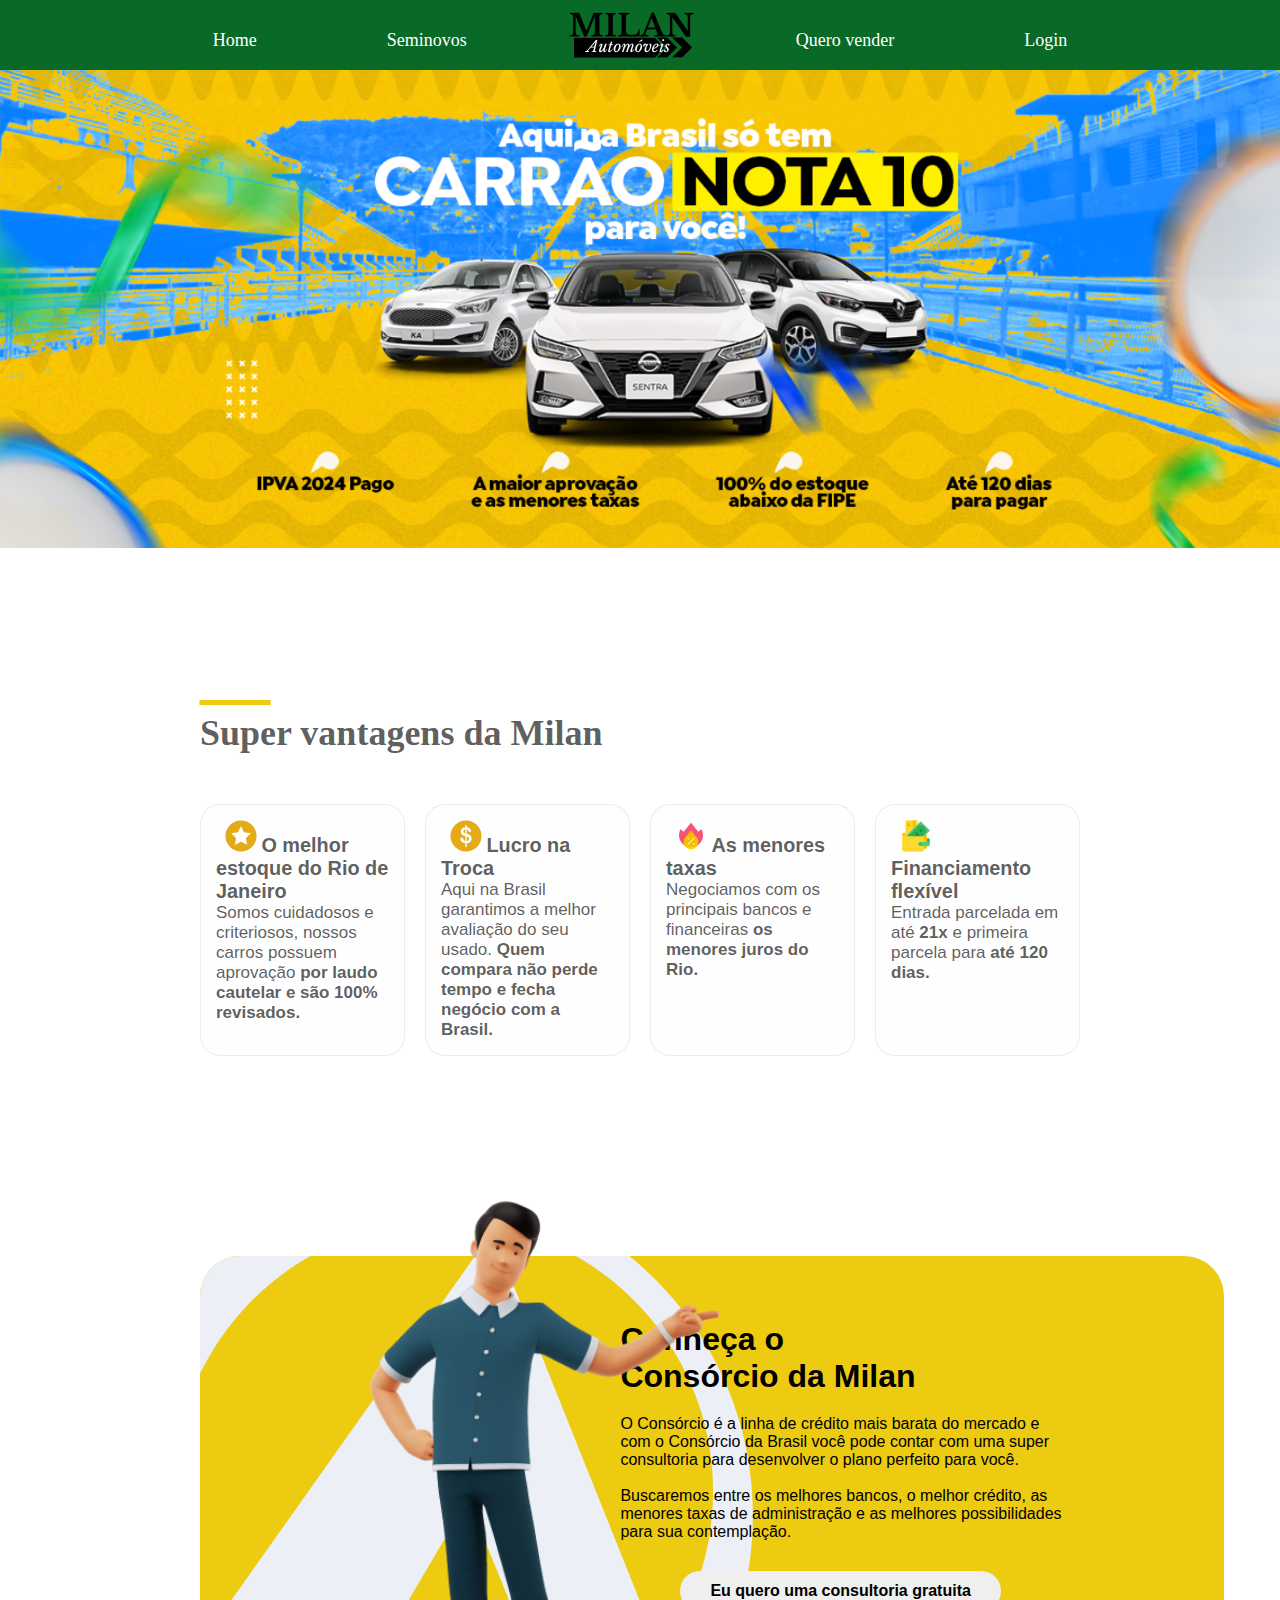
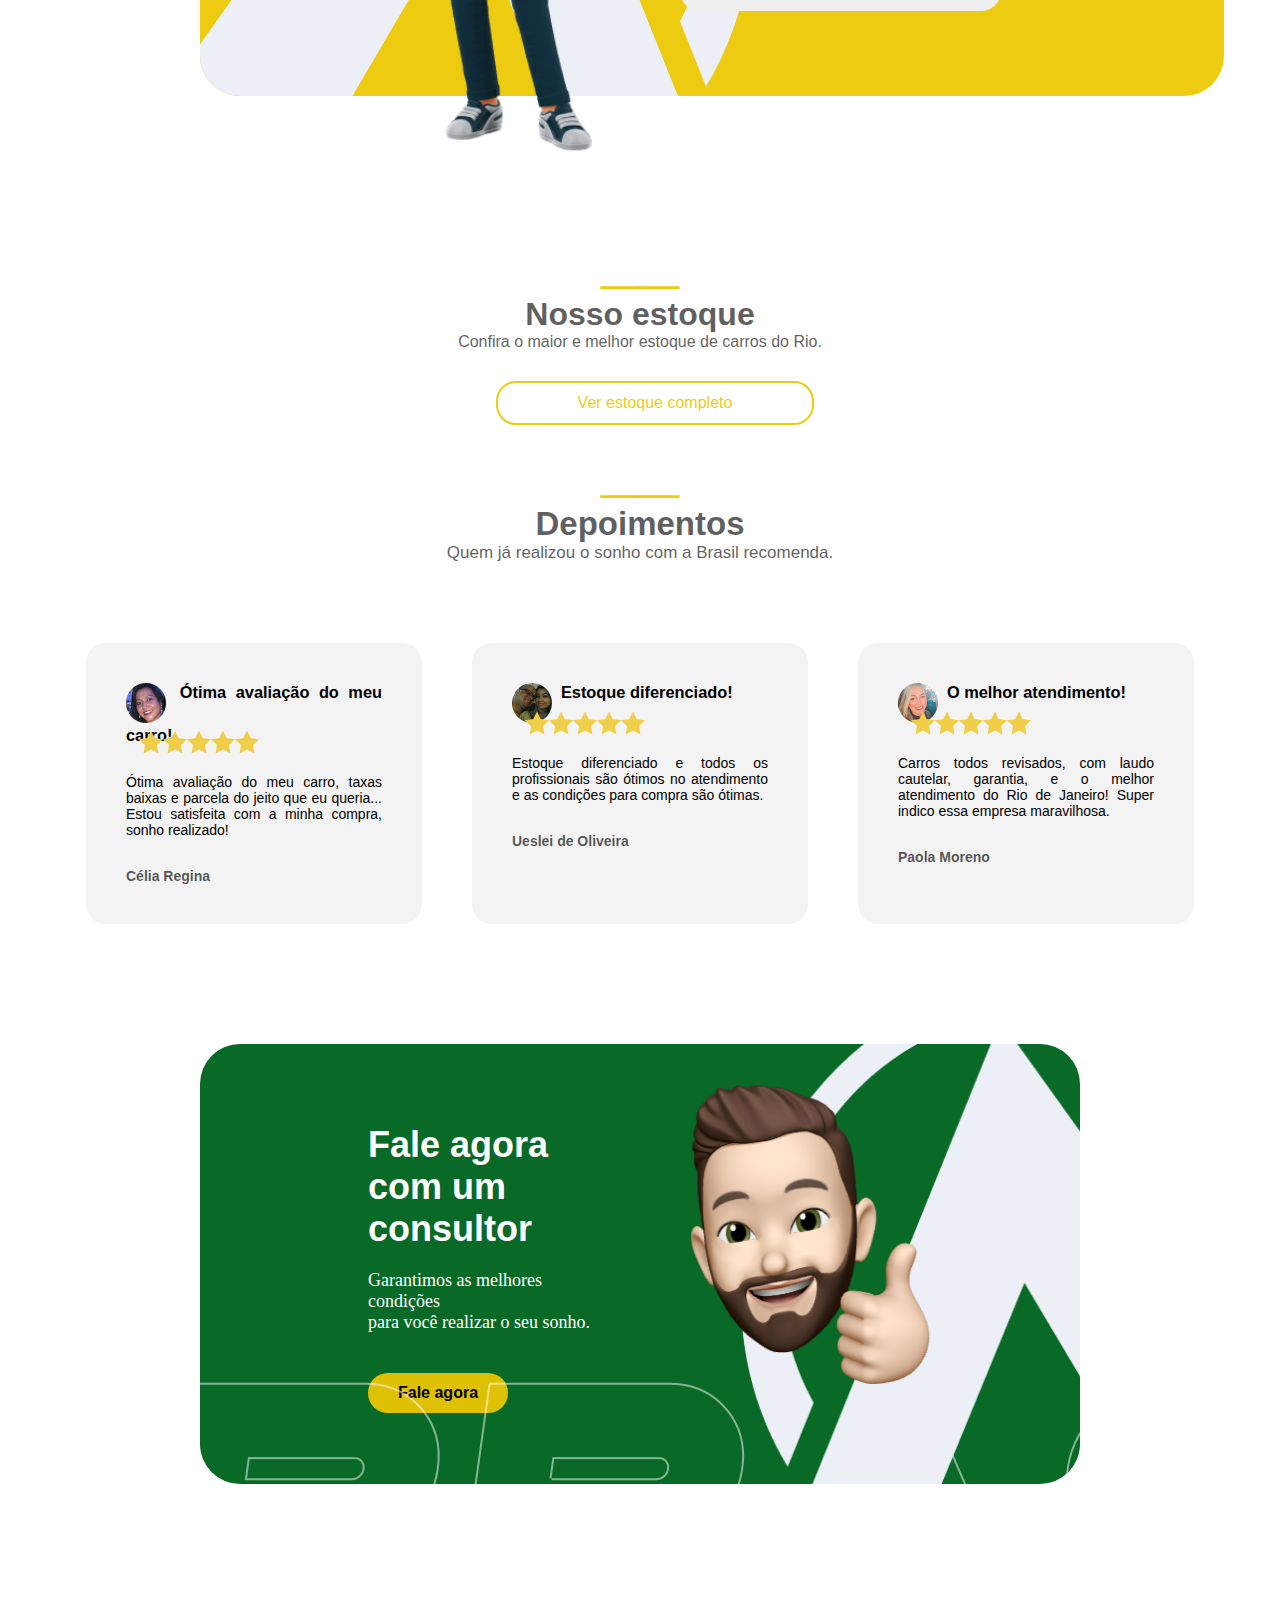
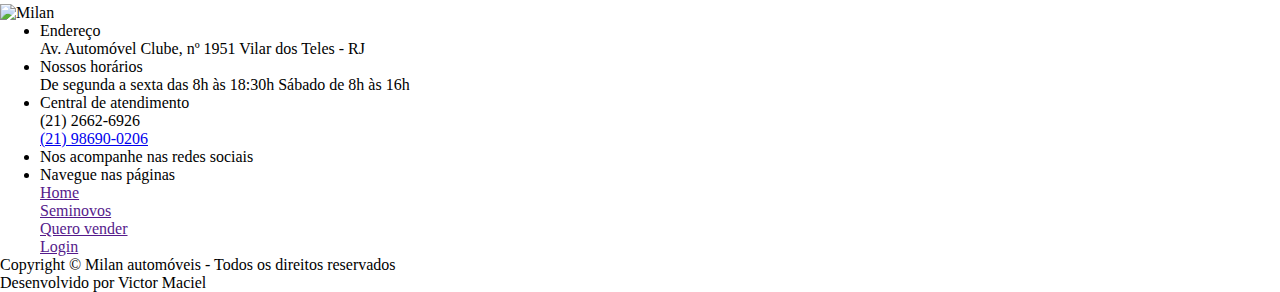
==== trainning/index.html @ 8c9ad106 "up" ====
<!DOCTYPE html>
<html lang="pt-BR">
<head>
    <meta charset="UTF-8">
    <meta name="viewport" content="width=device-width, initial-scale=1.0">
    <title>Milan automóveis</title>
    <link rel="stylesheet" href="style.css">
</head>
<body>
    <header>
        <a class="nav-esquerda" href="#">Home</a>
        <a class="nav-esquerda" href="#">Seminovos</a>
        <picture class="logo-milan">
            <img src="Brasil Automóveis_files/logo-milan.png" alt="logo milan">
        </picture>
        <a class="nav-direita" href="#">Quero vender</a>
        <a class="nav-direita" href="#">Login</a>
    </header>
    <picture class="banner">
        <!-- Imagem para telas pequenas -->
        <source media="(max-width:670px)" srcset="Brasil Automóveis_files/Captura de tela 2.png">
        <!-- Imagem para telas maiores ou iguais a 670px -->
        <img src="Brasil Automóveis_files/Captura de tela.png" alt="Logo carros">
    </picture>  
    <main>
        <div class="super-vantagens-container">
            <h2 class="underline">__</h2>
            <h2 class="super">Super vantagens da Milan</h2>
            <div class="container-1">
                <div class="container-2">
                    <img class="favicon" src="Brasil Automóveis_files/icons8-estrela-infographic-32.png" alt="cifrão">
                    <h3>O melhor estoque do Rio de Janeiro</h3>
                    <p>Somos cuidadosos e criteriosos, nossos carros possuem aprovação <strong>por laudo cautelar e são 100% revisados.</strong></p>
                </div>
                <div class="container-2">
                    <img class="favicon" src="Brasil Automóveis_files/icons8-cifrão-infographic-32.png" alt="">
                    <h3>Lucro na Troca</h3>
                    <p>Aqui na Brasil garantimos a melhor avaliação do seu usado. <strong>Quem compara não perde tempo e fecha negócio com a Brasil.</strong></p>
                </div>
                <div class="container-2">
                    <img class="favicon" src="Brasil Automóveis_files/icons8-preço-quente-color-glass-32.png" alt="">
                    <h3>As menores taxas</h3>
                    <p>Negociamos com os principais bancos e financeiras <strong>os menores juros do Rio.</strong></p>
                </div>
                <div class="container-2">
                    <img class="favicon" src="Brasil Automóveis_files/icons8-carteira-kmg-design-flat-32.png" alt="">
                    <h3>Financiamento flexível</h3>
                    <p>Entrada parcelada em até <strong>21x </strong>e primeira parcela para <strong>até 120 dias.</strong></p>
                </div>
            </div>
        </div>
        <section>
            <img class="guy" src="Brasil Automóveis_files/guy.2d82357910d3dd64fd7b.webp" alt="guy">
            <div class="consorcio">
                <div class="consorcio1">
                        <div class="div-avengers">
                            <img class="avengers" src="Brasil Automóveis_files/avengers.webp" alt="avengers">
                        </div>  
                </div>
                    <div class="consorcio2">
                        <h2>Conheça o <br>Consórcio da Milan</h2>
                        <p>O Consórcio é a linha de crédito mais barata do mercado e com o Consórcio da Brasil você pode contar com uma super consultoria para desenvolver o plano perfeito para você.<br>
                            <br>
                        Buscaremos entre os melhores bancos, o melhor crédito, as menores taxas de administração e as melhores possibilidades para sua contemplação.</p>
                        <button onclick="window.location.href='/'" class="button-cta-consorcio"><strong>Eu quero uma consultoria gratuita</strong></button>
                    </div>
            </div>
        </section>
        <div class="nosso-estoque">
            <h2 class="underline">__</h2>
            <h2>Nosso estoque</h2>
            <p>Confira o maior e melhor estoque de carros do Rio.</p>
            <div class="div-button">
                <button onclick="window.location.href='/'" class="button-cta-estoque">Ver estoque completo</button>
            </div>
        </div>
        <div class="depoimentos1">
            <h2 class="underline">__</h2>
            <h2>Depoimentos</h2>
            <p>Quem já realizou o sonho com a Brasil recomenda.</p>
        </div>
        <div class="depoimentos">
            <div class="depoimentos2">
                <img src="Brasil Automóveis_files/unnamed.png" alt="Célia Regina">
                <h3>Ótima avaliação do meu carro!</h3>
                <div class="estrela">
                    <img src="Brasil Automóveis_files/estrela.png" alt="Avaliação">
                    <img src="Brasil Automóveis_files/estrela.png" alt="Avaliação">
                    <img src="Brasil Automóveis_files/estrela.png" alt="Avaliação">
                    <img src="Brasil Automóveis_files/estrela.png" alt="Avaliação">
                    <img src="Brasil Automóveis_files/estrela.png" alt="Avaliação">
                </div>
                <p>Ótima avaliação do meu carro, taxas baixas e parcela do jeito que
                    eu queria... Estou satisfeita com a minha compra, sonho realizado!
                </p>
                <div class="nome-pessoa">
                    <strong>Célia Regina</strong>
                </div>
            </div>
            <div class="depoimentos2">
                <img src="Brasil Automóveis_files/unnamed(1).png" alt="Ueslei de Oliveira">
                <h3>Estoque diferenciado!</h3>
                <div class="estrela">
                    <img src="Brasil Automóveis_files/estrela.png" alt="Avaliação">
                    <img src="Brasil Automóveis_files/estrela.png" alt="Avaliação">
                    <img src="Brasil Automóveis_files/estrela.png" alt="Avaliação">
                    <img src="Brasil Automóveis_files/estrela.png" alt="Avaliação">
                    <img src="Brasil Automóveis_files/estrela.png" alt="Avaliação">
                </div>
                <p>Estoque diferenciado e todos os profissionais são ótimos no atendimento e as condições para compra são ótimas.
                </p>
                <div class="nome-pessoa">
                    <strong>Ueslei de Oliveira</strong>
                </div>
            </div>
            <div class="depoimentos2">
                <img src="Brasil Automóveis_files/unnamed(2).png" alt="Paola Moreno">
                <h3>O melhor atendimento!</h3>
                <div class="estrela">
                    <img src="Brasil Automóveis_files/estrela.png" alt="Avaliação">
                    <img src="Brasil Automóveis_files/estrela.png" alt="Avaliação">
                    <img src="Brasil Automóveis_files/estrela.png" alt="Avaliação">
                    <img src="Brasil Automóveis_files/estrela.png" alt="Avaliação">
                    <img src="Brasil Automóveis_files/estrela.png" alt="Avaliação">
                </div>
                <p>Carros todos revisados, com laudo cautelar, garantia, e o melhor atendimento do Rio de Janeiro! Super indico essa empresa maravilhosa.
                </p>
                <div class="nome-pessoa">
                    <strong>Paola Moreno</strong>
                </div>
            </div>
        </div>
        <div class="Fale-agora">
            <div class="brasil">
                <img src="Brasil Automóveis_files/typography-white.11daaff03343a5e5f2f0.webp" alt="Brasil">
            </div>
            <div class="Fale-agora1">
                <div class="Fale-agora2">
                    <h1>Fale agora com um <br>consultor</h1>
                    <p>Garantimos as melhores condições <br>para você realizar o seu sonho.</p>
                    <button onclick="window.location.href='/'" class="button-cta-fale"><strong>Fale agora</strong></button>
                </div>
                <div class="Fale-agora3">
                    <div class="memoji">
                        <img src="Brasil Automóveis_files/emojipng.com-12145400.png" alt="memoji">
                    </div>
                    <img class="avengers" src="Brasil Automóveis_files/avengers.webp" alt="avengers">
                </div>
            </div>
        </div>
        <div class="container-infos">
            <div class="info-logo">
                <img src="/" alt="Milan">
            </div>
            <div>
                <ul>
                    <li>Endereço
                        <p>Av. Automóvel Clube, nº 1951
                    Vilar dos Teles - RJ</p>
                    </li>
                    <li>Nossos horários
                        <p>De segunda a sexta das 8h às 18:30h
                    Sábado de 8h às 16h</p>
                    </li>
                </ul>
            </div>
            <div>
                <ul>
                    <li>Central de atendimento
                        <link rel="phone" href="favicon.ico" type="image/x-icon">
                        <p>(21) 2662-6926</p>
                        <link rel="whatsapp" href="favicon.ico" type="image/x-icon">
                        <a href="/">(21) 98690-0206</a>
                    </li>
                    <li>Nos acompanhe nas redes sociais 
                        <link rel="instagram" href="favicon.ico" type="image/x-icon">
                        <link rel="facebook" href="favicon.ico" type="image/x-icon">
                        <link rel="youtube" href="favicon.ico" type="image/x-icon">
                        <link rel="tiktok" href="favicon.ico" type="image/x-icon">
                    </li>
                </ul>
            </div>
            <div>
                <ul>
                    <li>Navegue nas páginas <br>
                        <a href="">Home</a> <br>
                        <a href="">Seminovos</a> <br>
                        <a href="">Quero vender</a> <br>
                        <a href="">Login</a>
                    </li>
                </ul>
            </div>
        </div>
    </main>
    <footer>
        <p>Copyright © Milan automóveis - Todos os direitos reservados</p>
        <p>Desenvolvido por Victor Maciel</p>
    </footer>


</body>
</html>
---- trainning/style.css ----
:root{
    --cor0: rgb(9, 105, 38);
    --cor1: rgba(236, 200, 0, 0.938);
    
    --fonte-padrao:'Segoe UI', Tahoma, Geneva, Verdana, sans-serif;
}

* {
    margin: 0;
}

header{
    font-family: --fonte-padrao;
    display: flex;
    justify-content: center;
    height: 70px;
    background-color: var(--cor0);
    gap: 70px;
}

.logo-milan{
    padding-top: 10px;
}


header a:hover{
    transform: scale(1);
    transition: all .5s ease;
    cursor: pointer;
    color: black;
}

.banner img{
    width: 100%;
}

main{
    margin: auto; 
}

.nav-esquerda{
    font-size: 18px;
    text-align: left;
    padding: 30px;
    color: white;
    text-decoration: none;
}

.nav-direita{
    font-size: 18px;
    justify-content: right;
    padding: 30px;
    color: white;
    text-decoration: none;
}

.super-vantagens-container{
    color: rgba(2, 2, 2, 0.651);
    font-size: x-large;
    font-family: --fonte-padrao;
    min-width: 300px;
    max-width: 1500px;
    margin: 80px 200px 200px 200px;
}

.super{
    padding-bottom: 50px;
}

.underline{
    font-size: 70px;
    color: var(--cor1);
}

.container-1{
    display: flex;
}

.container-2{
    width: 25%;
    font-size: 17px;
    font-family: var(--fonte-padrao);
    background-color: rgba(253, 253, 253, 0.479);
    padding: 15px;
    text-align: left;
    border-radius: 20px;
    margin-right: 20px;
    border: 0.5px solid rgba(0, 0, 0, 0.075);
}

.container-2:last-child{
    margin-right: 0;
}

.container-2 h3 {
    text-align: left;
    padding: 10px 0px 10px 0px;
}

.favicon{
    margin-left: 5%;
}

section{
    position: relative;
}

.consorcio{
    display: flex;
    background-color: var(--cor1);
    margin: 120px 200px 120px 200px;
    border-radius: 40px 40px 40px 40px;
    width: 80%;
    overflow: hidden;
    position: relative;
    height: 440px;
}

.consorcio1 {
    flex: 1; /* Ajustado para ocupar o restante do espaço*/
    position: relative; /* Adicionado para posicionar corretamente*/
}

.avengers{
    min-width: 550px;
    
}

.guy {
    width: 350px;
    position: absolute;
    left: 290px;
    z-index: 1;
    margin-left: 80px;
    top: 50%; /* Ajustado para centralizar verticalmente*/
    transform: translateY(-50%); /* Ajustado para centralizar verticalmente*/
}

.consorcio2 {
    margin-left: auto;
    padding-top: 65px;
    width: 450px; /* Ajuste conforme necessário */
    height: 80%; /* Ajuste conforme necessário para cobrir toda a altura da tela */
    text-align: left;
    border-radius: 20px 20px 20px 20px;
    position: relative;
    right: 15%;

}

.consorcio2 h2{
    font-family: var(--fonte-padrao);
    padding-bottom: 20px;
    font-size: 2em;
}

.consorcio2 p{
    font-family: var(--fonte-padrao);
    font-size: 16px;
}

.consorcio2 button{
    padding: 10px 20px; /* Espaçamento interno do botão */
    font-size: 16px; /* Tamanho da fonte */
    border: none; /* Remover a borda padrão */
    border-radius: 20px; /* Cantos arredondados */
    cursor: pointer; /* Alterar o cursor ao passar sobre o botão */
    font-family: var(--fonte-padrao);
    padding: 11px 30px;
    margin-left: 60px;
    margin-top: 30px;
}

.consorcio2 button:hover{
    background-color: black;
    color: white;
    transform: scale(1);
    transition: all .2s ease;
}

.nosso-estoque h2{
    font-family: var(--fonte-padrao);
    font-size: 2em;
    color: rgba(2, 2, 2, 0.651);
    text-align: center;
}

.nosso-estoque p{
    font-family: var(--fonte-padrao);
    color: rgba(2, 2, 2, 0.651);
    text-align: center;
}

main .underline{
    font-size: 70px;
    color: var(--cor1);
}

.div-button{
    display: flex;
    justify-content: center;
}

.div-button button{
    padding: 10px 20px; /* Espaçamento interno do botão */
    font-size: 16px; /* Tamanho da fonte */
    border: 2px solid var(--cor1); /* Remover a borda padrão */
    border-radius: 20px; /* Cantos arredondados */
    cursor: pointer; /* Alterar o cursor ao passar sobre o botão */
    font-family: var(--fonte-padrao);
    padding: 11px 80px;
    margin-left: 30px;
    margin-top: 30px;
    background-color: rgba(240, 248, 255, 0);
    color: var(--cor1);
    display: flex
}

.div-button button:hover{
    background-color: var(--cor1);
    color: white;
    transform: scale(1);
    transition: all .2s ease;
}

.depoimentos1{
    font-family: var(--fonte-padrao);
    font-size: 22px;
    color: rgba(2, 2, 2, 0.651);
    text-align: center;
}

.depoimentos1 p{
    font-size: 17px;
}

.depoimentos{
    display: flex;
    justify-content: center;
}

.depoimentos2{
    width: 20%;
    font-size: 14px;
    font-family: var(--fonte-padrao);
    background-color: rgba(191, 191, 191, 0.185);
    padding: 40px;
    text-align: justify;
    border-radius: 20px;
    margin-top: 80px;
    margin-right: 50px;
    border: none;
    display: block;
    min-height:185px;
    overflow: hidden;
}

.depoimentos2:last-child{
    margin-right: 0px;
}

.depoimentos2 img, h3{
    display: inline;
}

.depoimentos2 h3{
    vertical-align: top;
    margin-left: 5px;
}

.estrela{
    display: flex;
    justify-content: center;
    margin-top: -15px;
    margin-left: -110px;
    margin-bottom: 20px;
}

.nome-pessoa{
    display: flex;
    margin-top: 30px;
    color: rgba(0, 0, 0, 0.658);
}

.Fale-agora{
   display: flex;
   border: none;
   z-index: -1;
}

.brasil{
    position:absolute;
    z-index: 1;
    padding-top: 450px;
    padding-left: 200px;
    opacity: 0.5;
}

.Fale-agora1{
    display: flex;
    background-color: var(--cor0);
    margin: 120px 200px 120px 200px;
    border-radius: 40px 40px 40px 40px;
    width: 80%;
    overflow: hidden;
    position: relative;
    height: 440px;
    color: white;
    font-size: 18px;
}

.Fale-agora2 h1{
    font-family: var(--fonte-padrao);
    padding-bottom: 20px; 
}

.Fale-agora2{
    margin-left: 300px;
    padding-top: 80px;
    width: 500px; /* Ajuste conforme necessário */
    height: 80%; /* Ajuste conforme necessário para cobrir toda a altura da tela */
    text-align: left;
    border-radius: 20px 20px 20px 20px;
    position: relative;
    right: 15%;
}   

.Fale-agora2 button{
    padding: 10px 20px; /* Espaçamento interno do botão */
    font-size: 16px; /* Tamanho da fonte */
    border: none; /* Remover a borda padrão */
    border-radius: 20px; /* Cantos arredondados */
    cursor: pointer; /* Alterar o cursor ao passar sobre o botão */
    font-family: var(--fonte-padrao);
    padding: 11px 30px;
    margin-right: 60px;
    margin-top: 40px;
    background-color: var(--cor1);
}

.Fale-agora2 button:hover{
    transform: scale(1);
    transition: all .2s ease;
    box-shadow: 0px 4px 30px rgba(236, 200, 0, 0.521);
}

.Fale-agora3{
    width: 80%;
    height: 100%;
}

.Fale-agora3 img{
    transform: scaleX(-1);
    width: 60%;
    height: 100%;
    position: absolute;
    z-index: 2;
}

.memoji{
    position: absolute;
    z-index: 3;
    transform: scaleX(-1);
    width: 400px;
    height: 300px;
    bottom: 100px;
    right: 150px;
}

.container-infos{
    
}
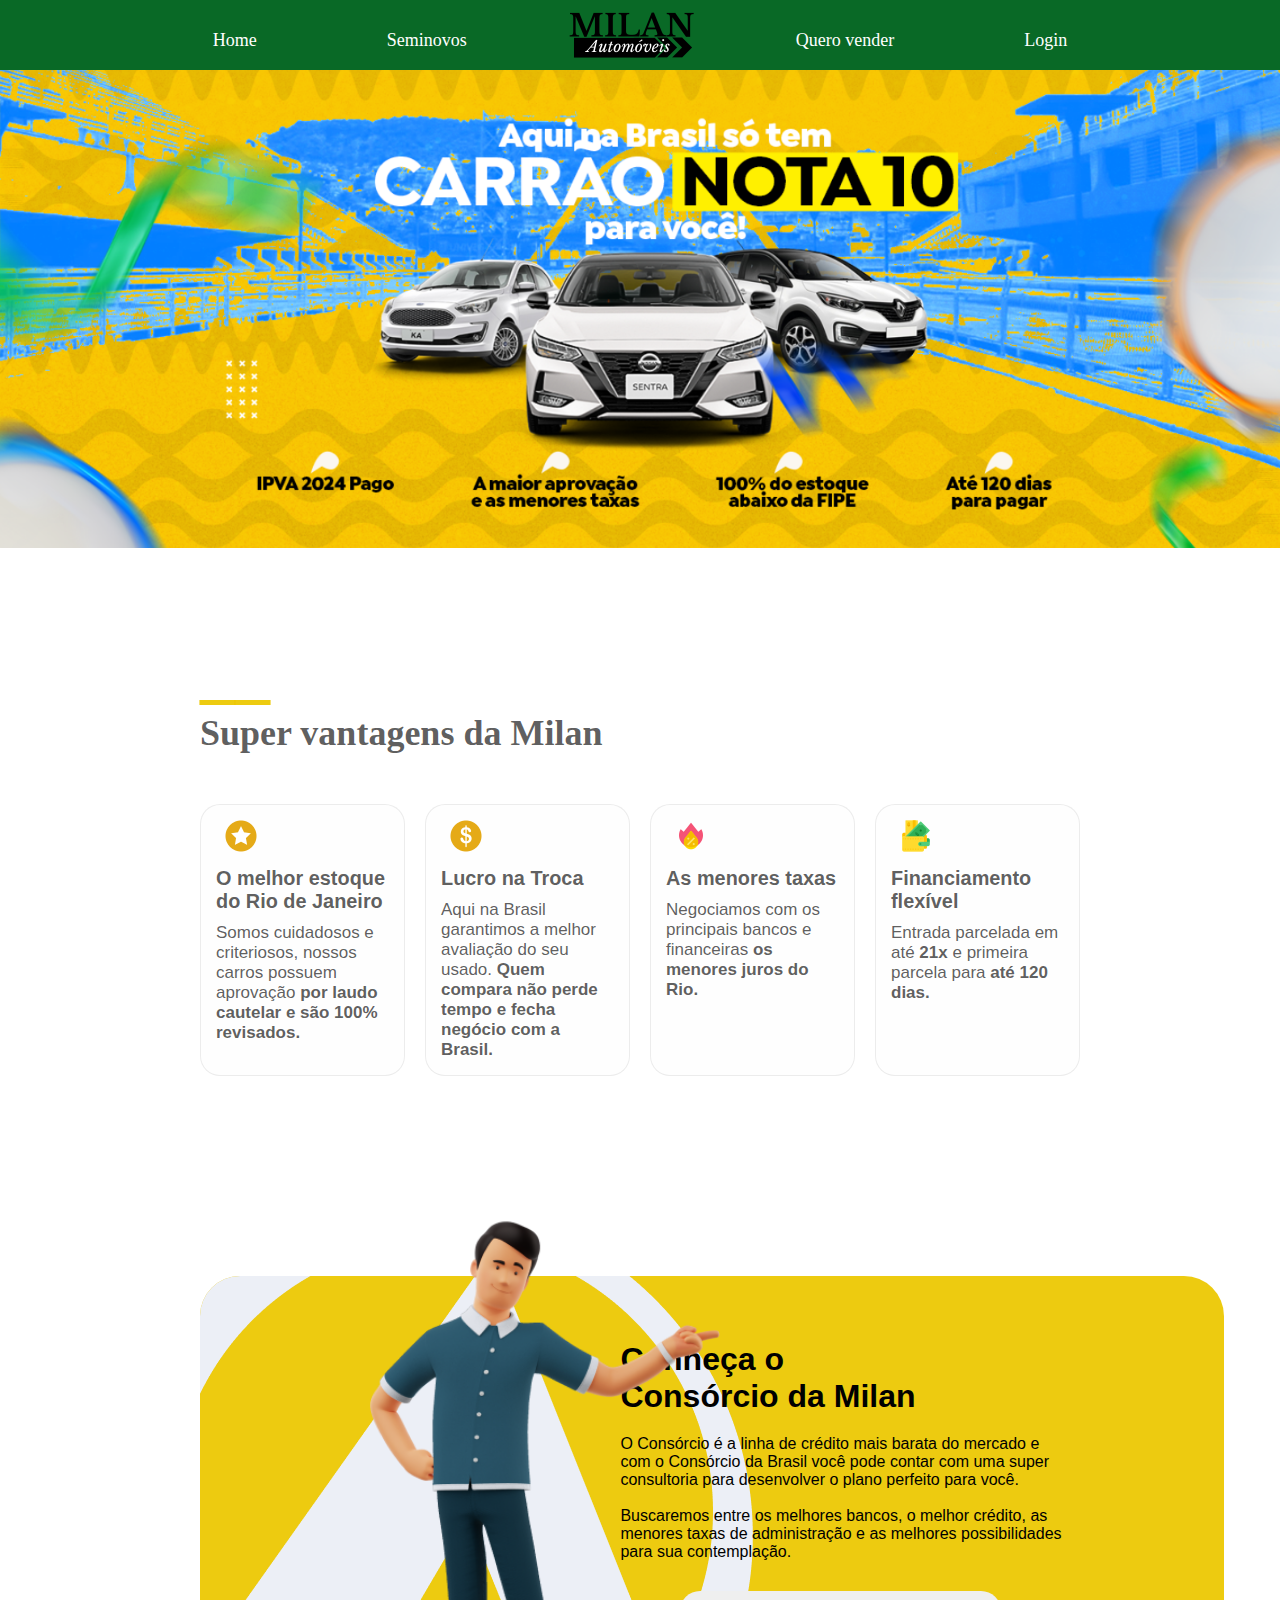
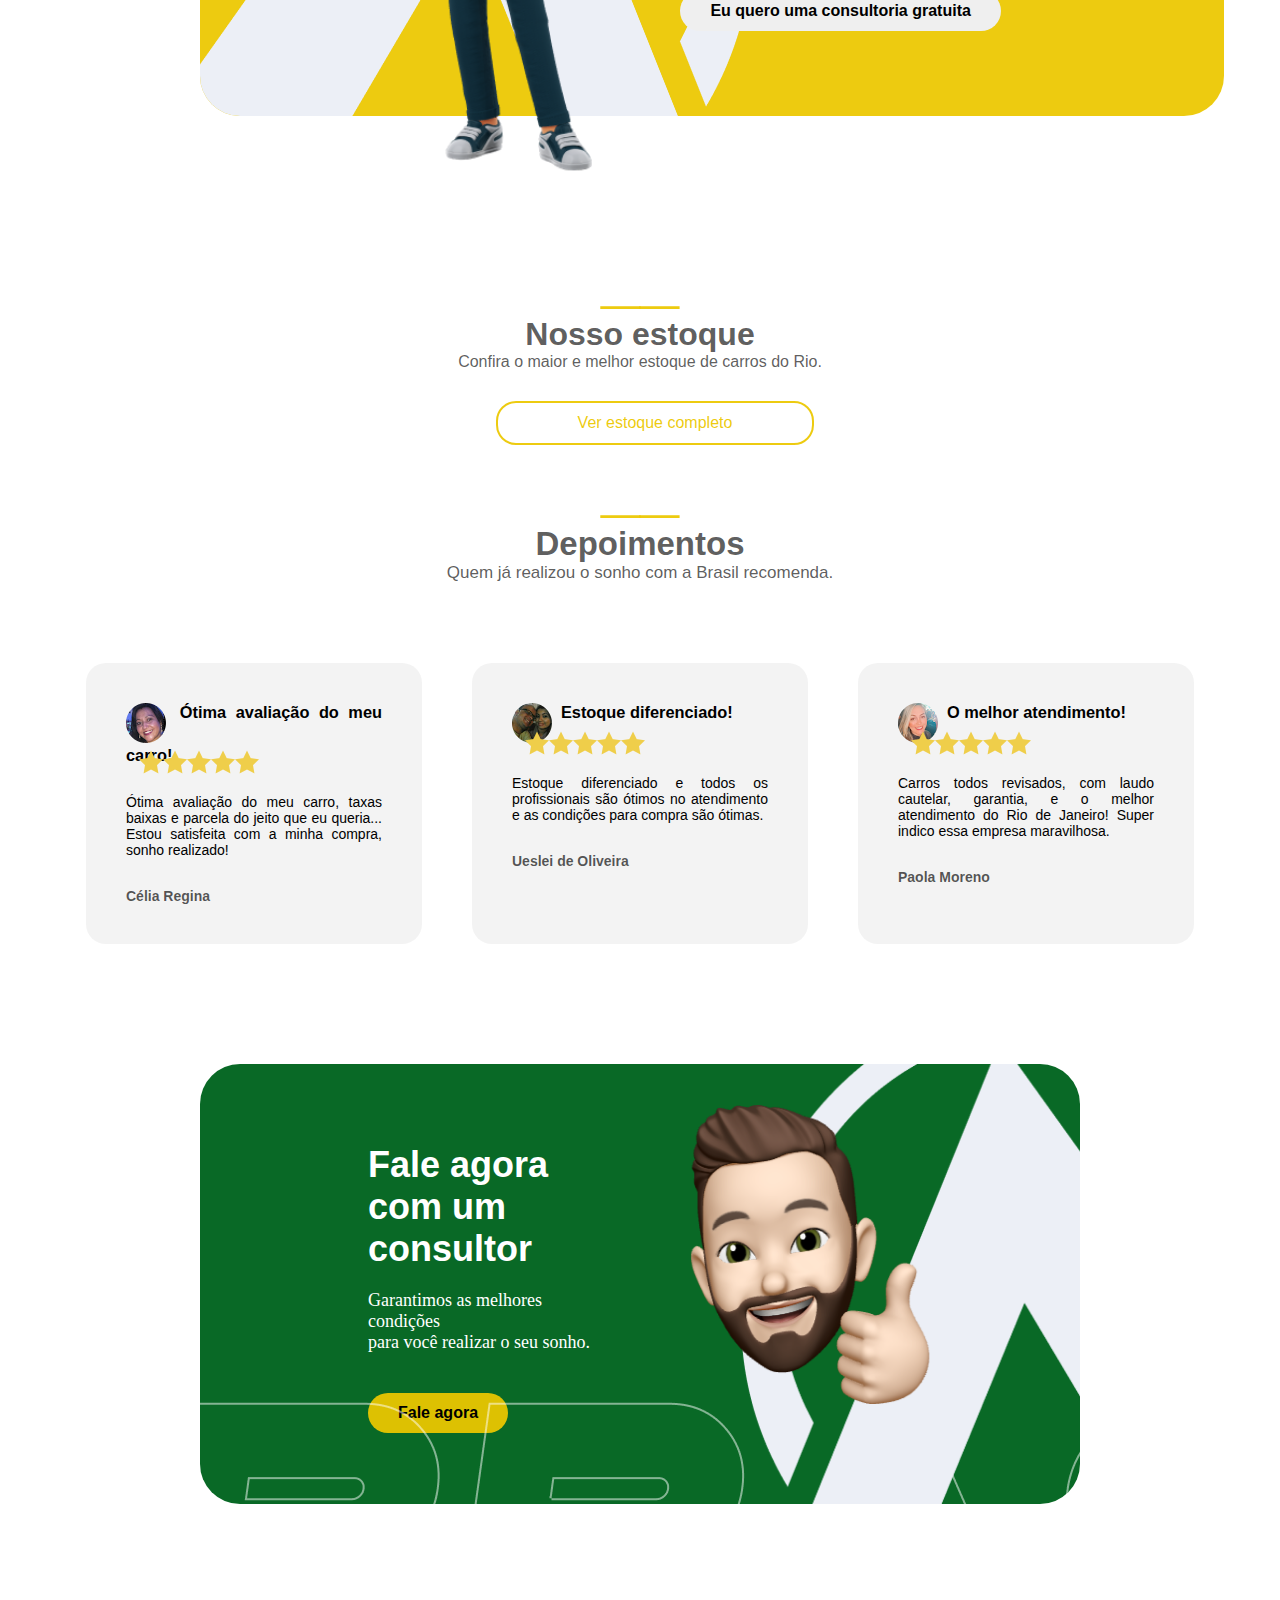
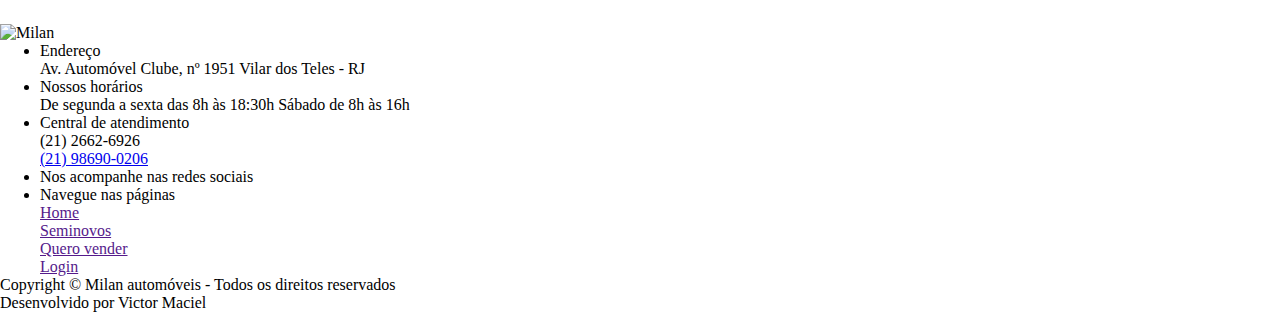
==== commit 2bc75e0a: "up" ====
--- a/trainning/index.html
+++ b/trainning/index.html
@@ -29,21 +29,25 @@
             <div class="container-1">
                 <div class="container-2">
                     <img class="favicon" src="Brasil Automóveis_files/icons8-estrela-infographic-32.png" alt="cifrão">
+                    <br>
                     <h3>O melhor estoque do Rio de Janeiro</h3>
                     <p>Somos cuidadosos e criteriosos, nossos carros possuem aprovação <strong>por laudo cautelar e são 100% revisados.</strong></p>
                 </div>
                 <div class="container-2">
                     <img class="favicon" src="Brasil Automóveis_files/icons8-cifrão-infographic-32.png" alt="">
+                    <br>
                     <h3>Lucro na Troca</h3>
                     <p>Aqui na Brasil garantimos a melhor avaliação do seu usado. <strong>Quem compara não perde tempo e fecha negócio com a Brasil.</strong></p>
                 </div>
                 <div class="container-2">
                     <img class="favicon" src="Brasil Automóveis_files/icons8-preço-quente-color-glass-32.png" alt="">
+                    <br>
                     <h3>As menores taxas</h3>
                     <p>Negociamos com os principais bancos e financeiras <strong>os menores juros do Rio.</strong></p>
                 </div>
                 <div class="container-2">
                     <img class="favicon" src="Brasil Automóveis_files/icons8-carteira-kmg-design-flat-32.png" alt="">
+                    <br>
                     <h3>Financiamento flexível</h3>
                     <p>Entrada parcelada em até <strong>21x </strong>e primeira parcela para <strong>até 120 dias.</strong></p>
                 </div>
--- a/trainning/style.css
+++ b/trainning/style.css
@@ -93,8 +93,9 @@
 }
 
 .container-2 h3 {
-    text-align: left;
+    text-align: left;   
     padding: 10px 0px 10px 0px;
+    display: inline-block;
 }
 
 .favicon{
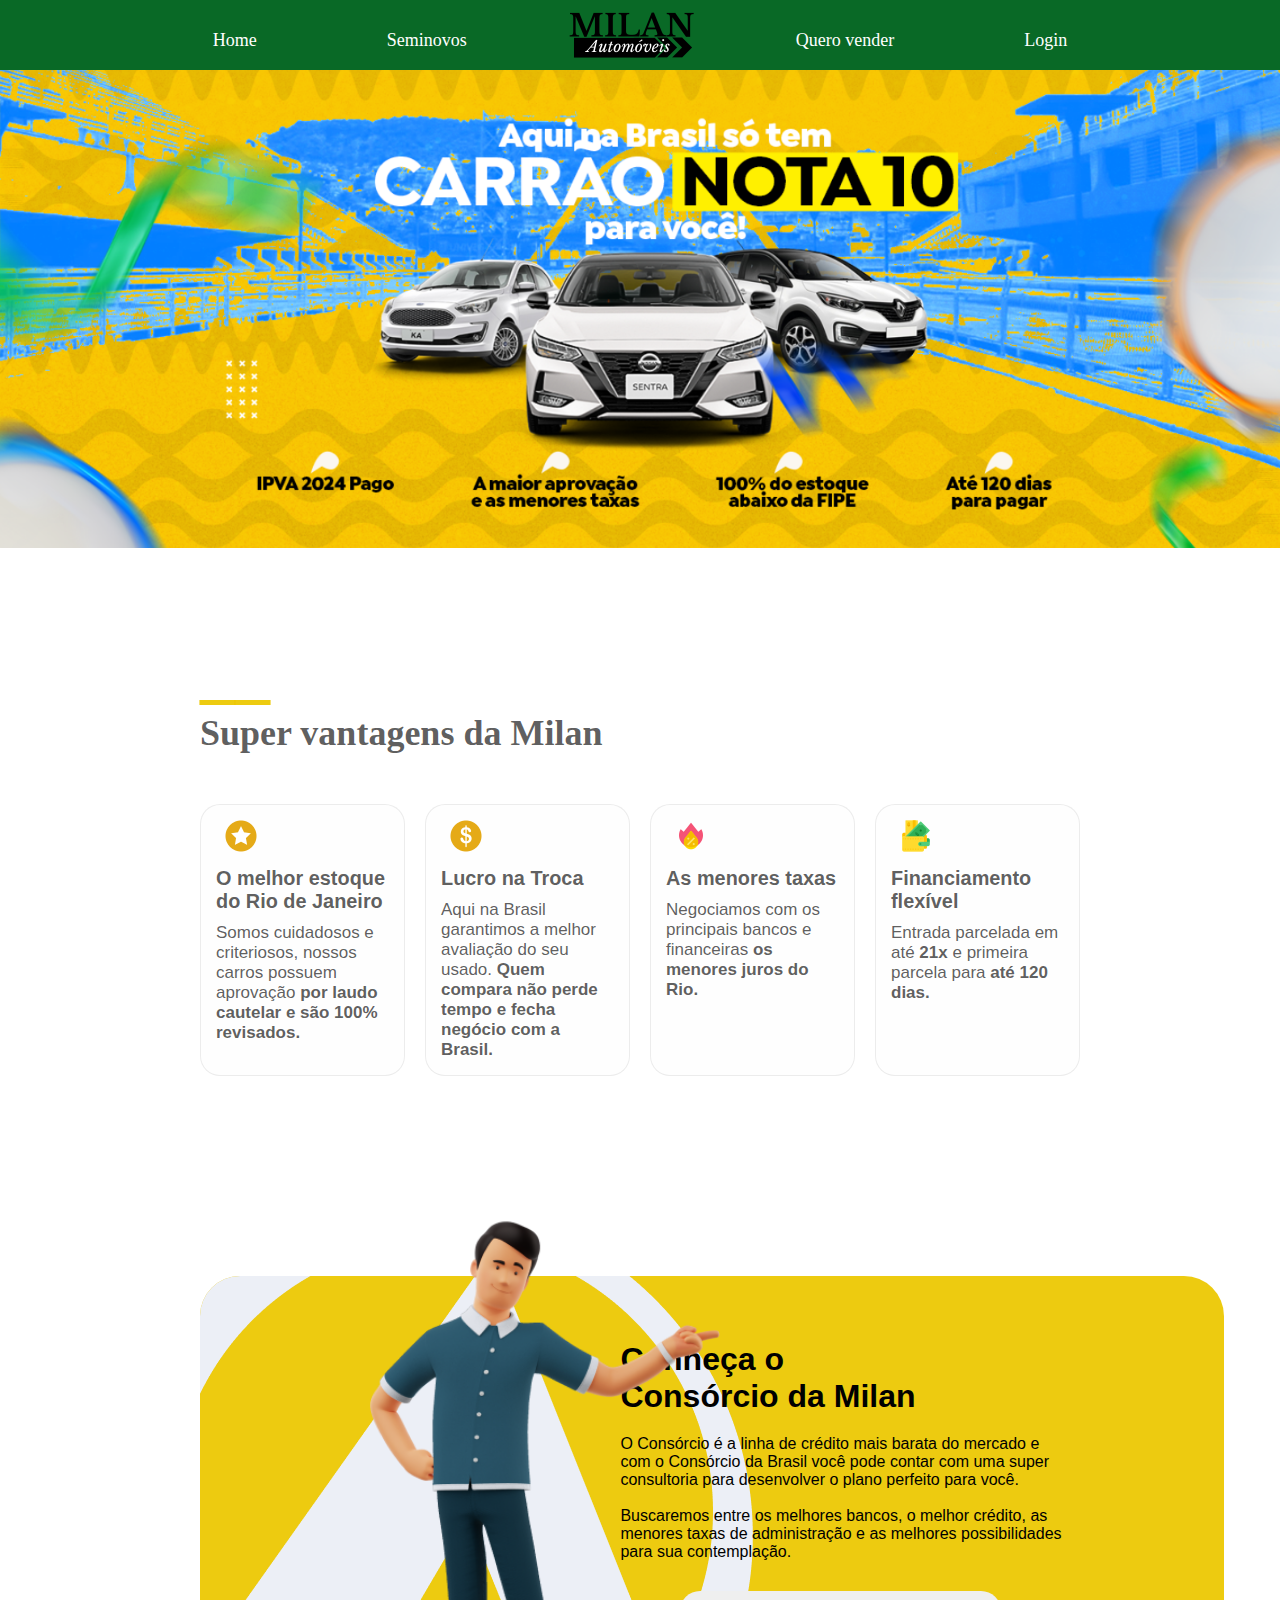
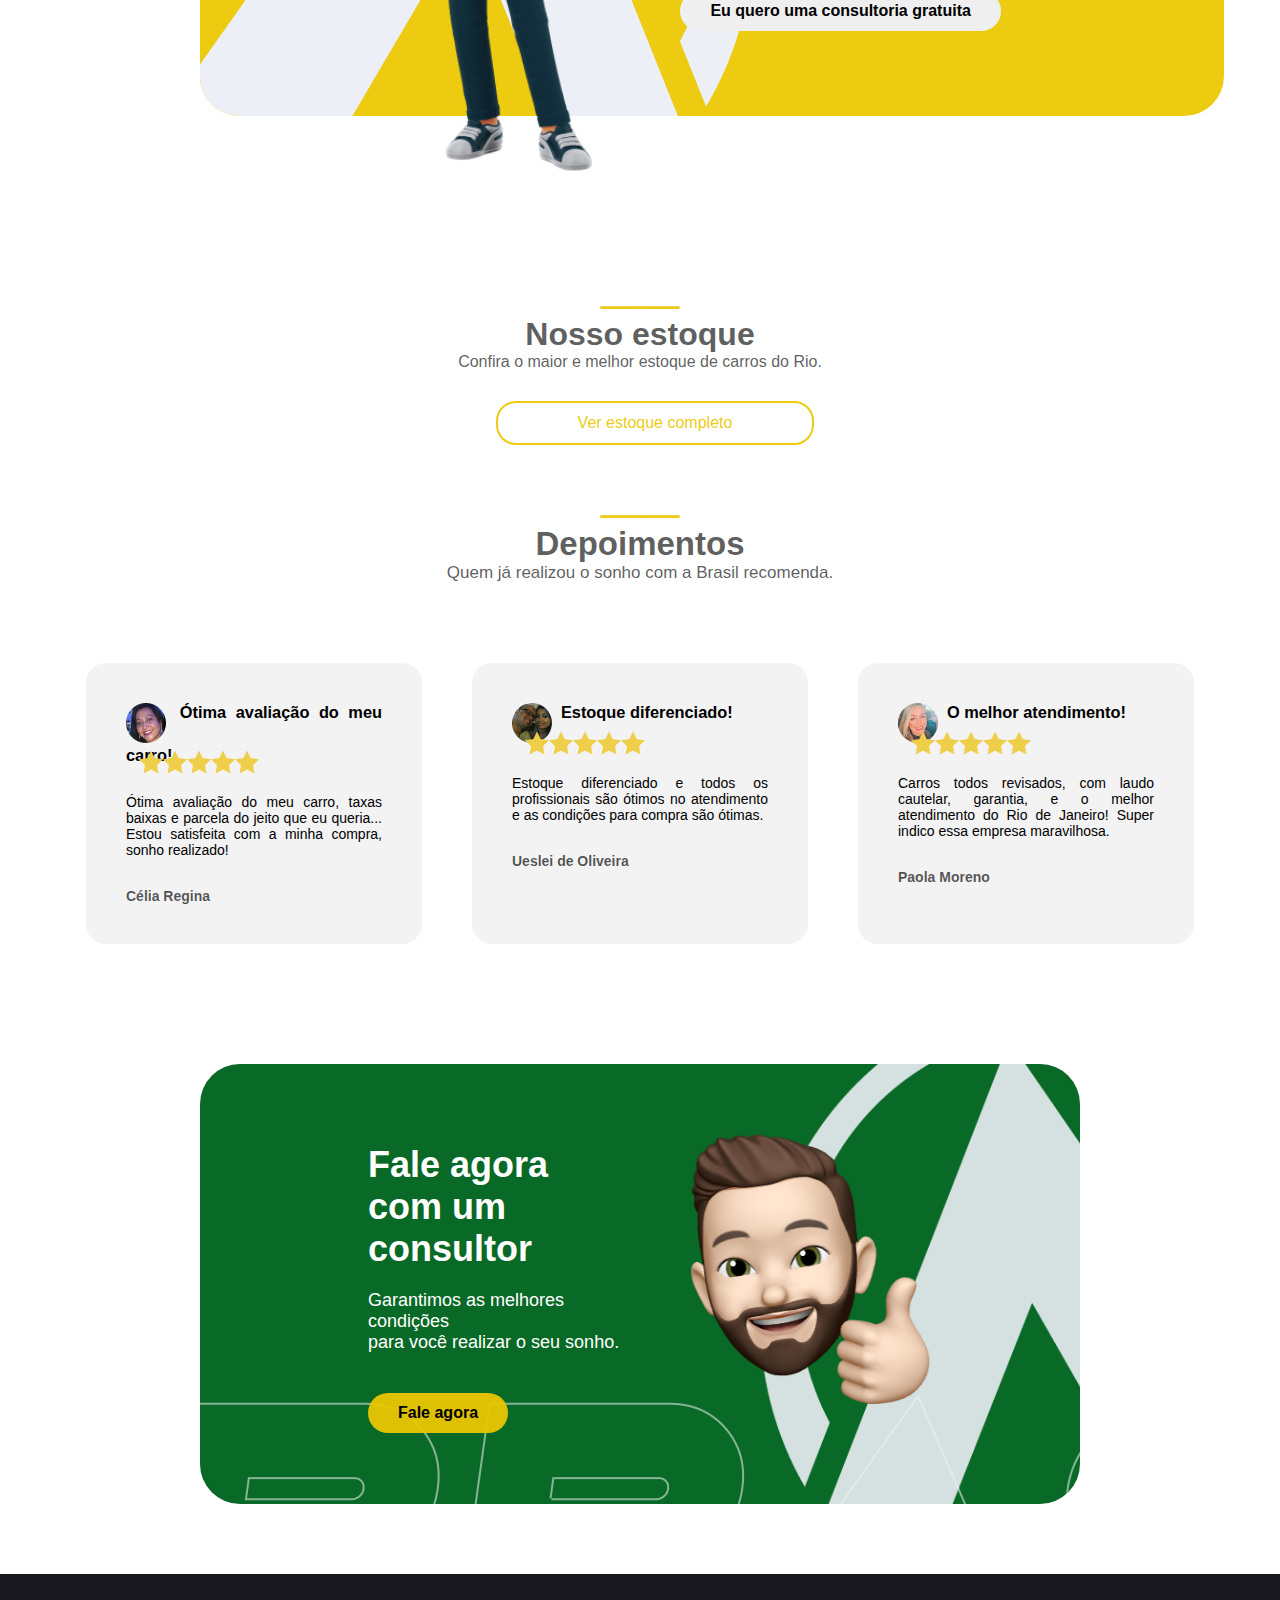
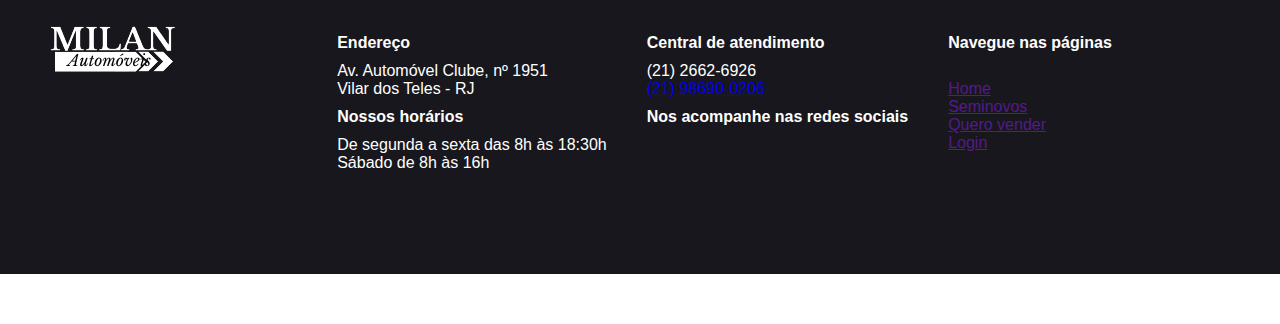
==== commit 33ee181d: "up" ====
--- a/trainning/index.html
+++ b/trainning/index.html
@@ -148,35 +148,35 @@
                     <div class="memoji">
                         <img src="Brasil Automóveis_files/emojipng.com-12145400.png" alt="memoji">
                     </div>
-                    <img class="avengers" src="Brasil Automóveis_files/avengers.webp" alt="avengers">
+                    <img class="avengers2" src="Brasil Automóveis_files/avengers.webp" alt="avengers">
                 </div>
             </div>
         </div>
         <div class="container-infos">
             <div class="info-logo">
-                <img src="/" alt="Milan">
-            </div>
-            <div>
-                <ul>
-                    <li>Endereço
-                        <p>Av. Automóvel Clube, nº 1951
+                <img src="Brasil Automóveis_files/logo-milan2.png" alt="Milan">
+            </div>
+            <div class="info-ende">
+                <ul class="sem-bolinha">
+                    <li><div class="titulo"><strong>Endereço</strong></div>
+                        <p>Av. Automóvel Clube, nº 1951 <br>
                     Vilar dos Teles - RJ</p>
                     </li>
-                    <li>Nossos horários
-                        <p>De segunda a sexta das 8h às 18:30h
+                    <li><div class="titulo"><strong>Nossos horários</strong></div>
+                        <p>De segunda a sexta das 8h às 18:30h <br>
                     Sábado de 8h às 16h</p>
                     </li>
                 </ul>
             </div>
-            <div>
-                <ul>
-                    <li>Central de atendimento
+            <div class="info-central">
+                <ul class="sem-bolinha">
+                    <li><div class="titulo"><strong>Central de atendimento</strong></div>
                         <link rel="phone" href="favicon.ico" type="image/x-icon">
                         <p>(21) 2662-6926</p>
                         <link rel="whatsapp" href="favicon.ico" type="image/x-icon">
                         <a href="/">(21) 98690-0206</a>
                     </li>
-                    <li>Nos acompanhe nas redes sociais 
+                    <li><div class="titulo"><strong>Nos acompanhe nas redes sociais</strong></div> 
                         <link rel="instagram" href="favicon.ico" type="image/x-icon">
                         <link rel="facebook" href="favicon.ico" type="image/x-icon">
                         <link rel="youtube" href="favicon.ico" type="image/x-icon">
@@ -184,9 +184,9 @@
                     </li>
                 </ul>
             </div>
-            <div>
-                <ul>
-                    <li>Navegue nas páginas <br>
+            <div class="info-nav">
+                <ul class="sem-bolinha">
+                    <li><div class="titulo"><strong>Navegue nas páginas</strong></div> <br>
                         <a href="">Home</a> <br>
                         <a href="">Seminovos</a> <br>
                         <a href="">Quero vender</a> <br>
--- a/trainning/style.css
+++ b/trainning/style.css
@@ -300,7 +300,7 @@
 .Fale-agora1{
     display: flex;
     background-color: var(--cor0);
-    margin: 120px 200px 120px 200px;
+    margin: 120px 200px 70px 200px;
     border-radius: 40px 40px 40px 40px;
     width: 80%;
     overflow: hidden;
@@ -308,6 +308,7 @@
     height: 440px;
     color: white;
     font-size: 18px;
+    font-family: var(--fonte-padrao);
 }
 
 .Fale-agora2 h1{
@@ -337,16 +338,21 @@
     margin-right: 60px;
     margin-top: 40px;
     background-color: var(--cor1);
+    position: absolute;
+    z-index: 7;
 }
 
 .Fale-agora2 button:hover{
     transform: scale(1);
     transition: all .2s ease;
-    box-shadow: 0px 4px 30px rgba(236, 200, 0, 0.521);
+    box-shadow: 0px 4px 30px rgba(236, 200, 0, 0.589);
+
 }
 
 .Fale-agora3{
-    width: 80%;
+    width: 70%;
+    max-width: 70%;
+    min-width: 20%;
     height: 100%;
 }
 
@@ -358,16 +364,46 @@
     z-index: 2;
 }
 
+.avengers2{
+    opacity: 0.9;
+}
+
 .memoji{
     position: absolute;
     z-index: 3;
     transform: scaleX(-1);
     width: 400px;
-    height: 300px;
+    height: 270px;
     bottom: 100px;
     right: 150px;
 }
 
 .container-infos{
-    
-}+    display: flex;
+    width: 100%;
+    height: 300px;
+    background-color: rgb(23, 23, 29);
+    z-index: 10;
+    position: absolute;
+    justify-content: center;
+    color: white;
+    font-family: var(--fonte-padrao);
+}
+
+.info-logo{
+    position: relative;
+    top: 50px;
+    right: 120px;
+}
+
+.sem-bolinha{
+    list-style-type: none;
+    position: relative;
+    top: 50px;
+}
+
+.titulo{
+    padding-top: 10px;
+    padding-bottom: 10px;
+}
+
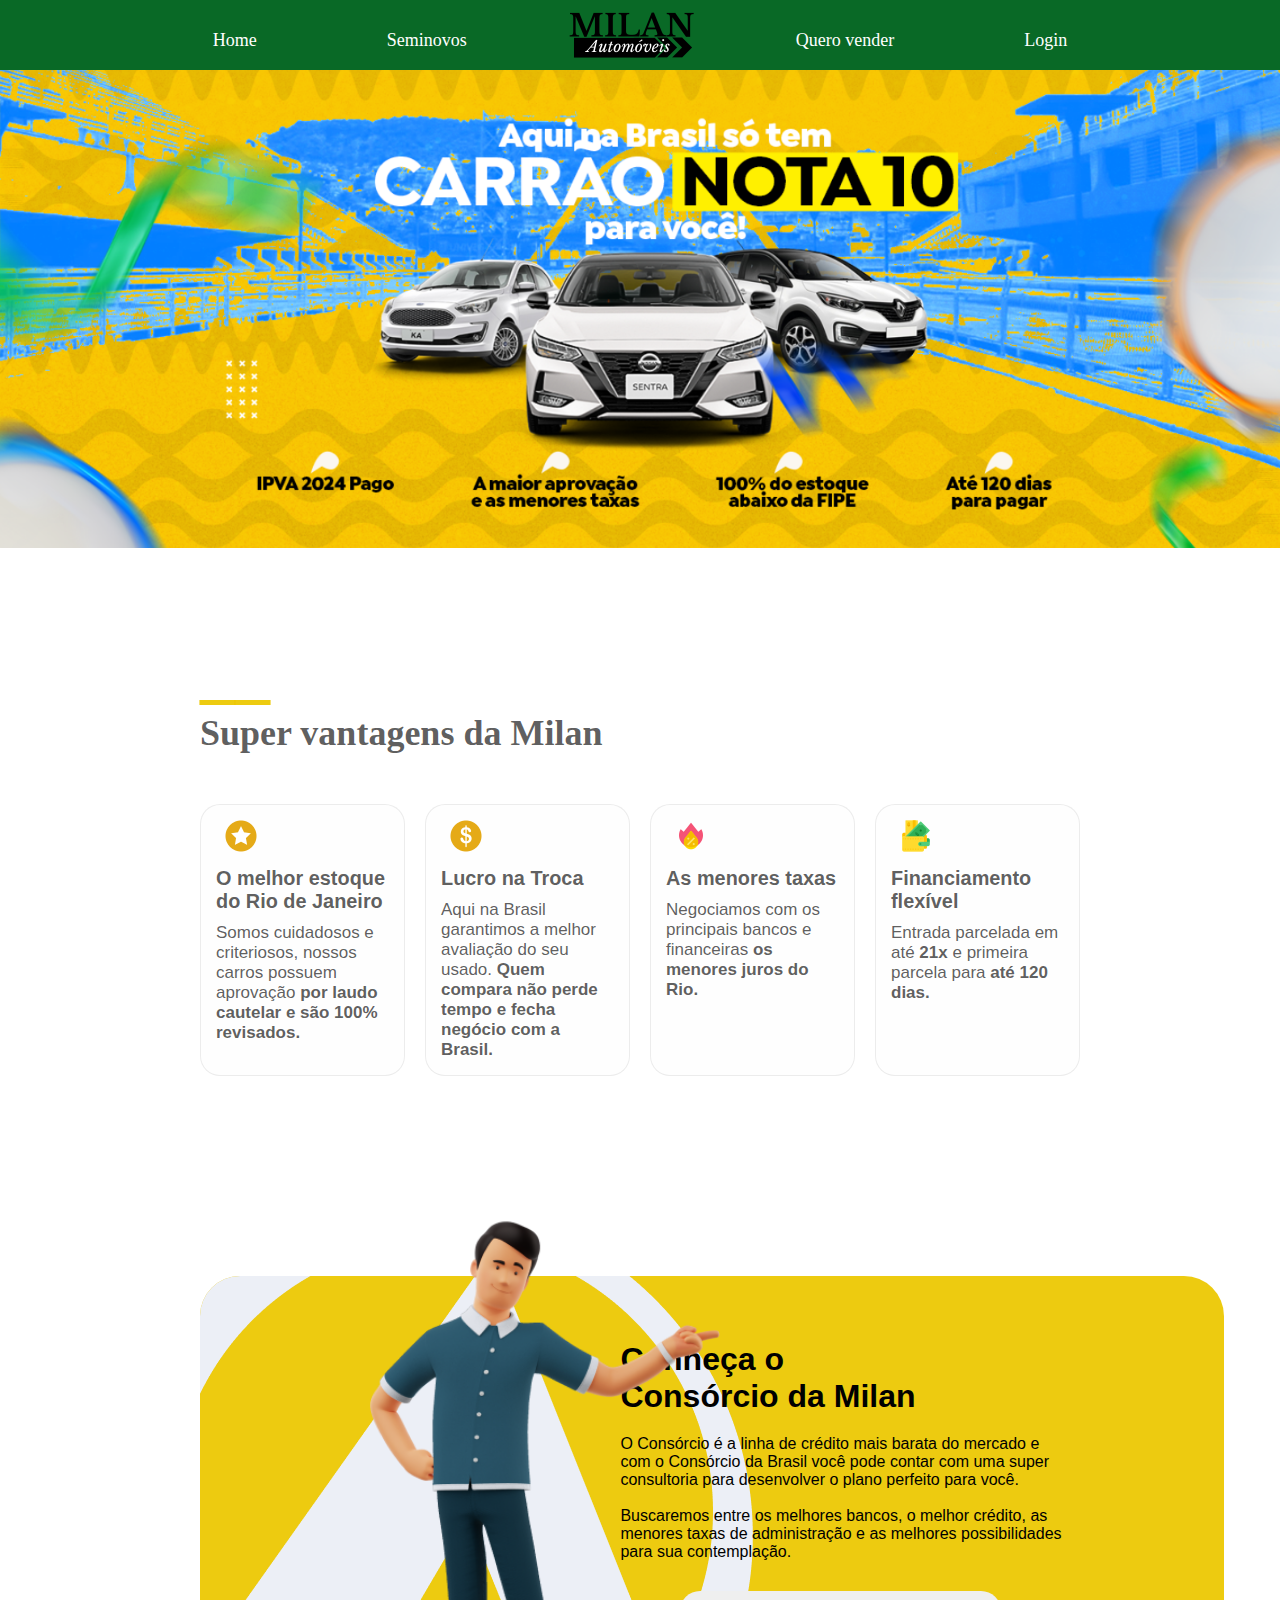
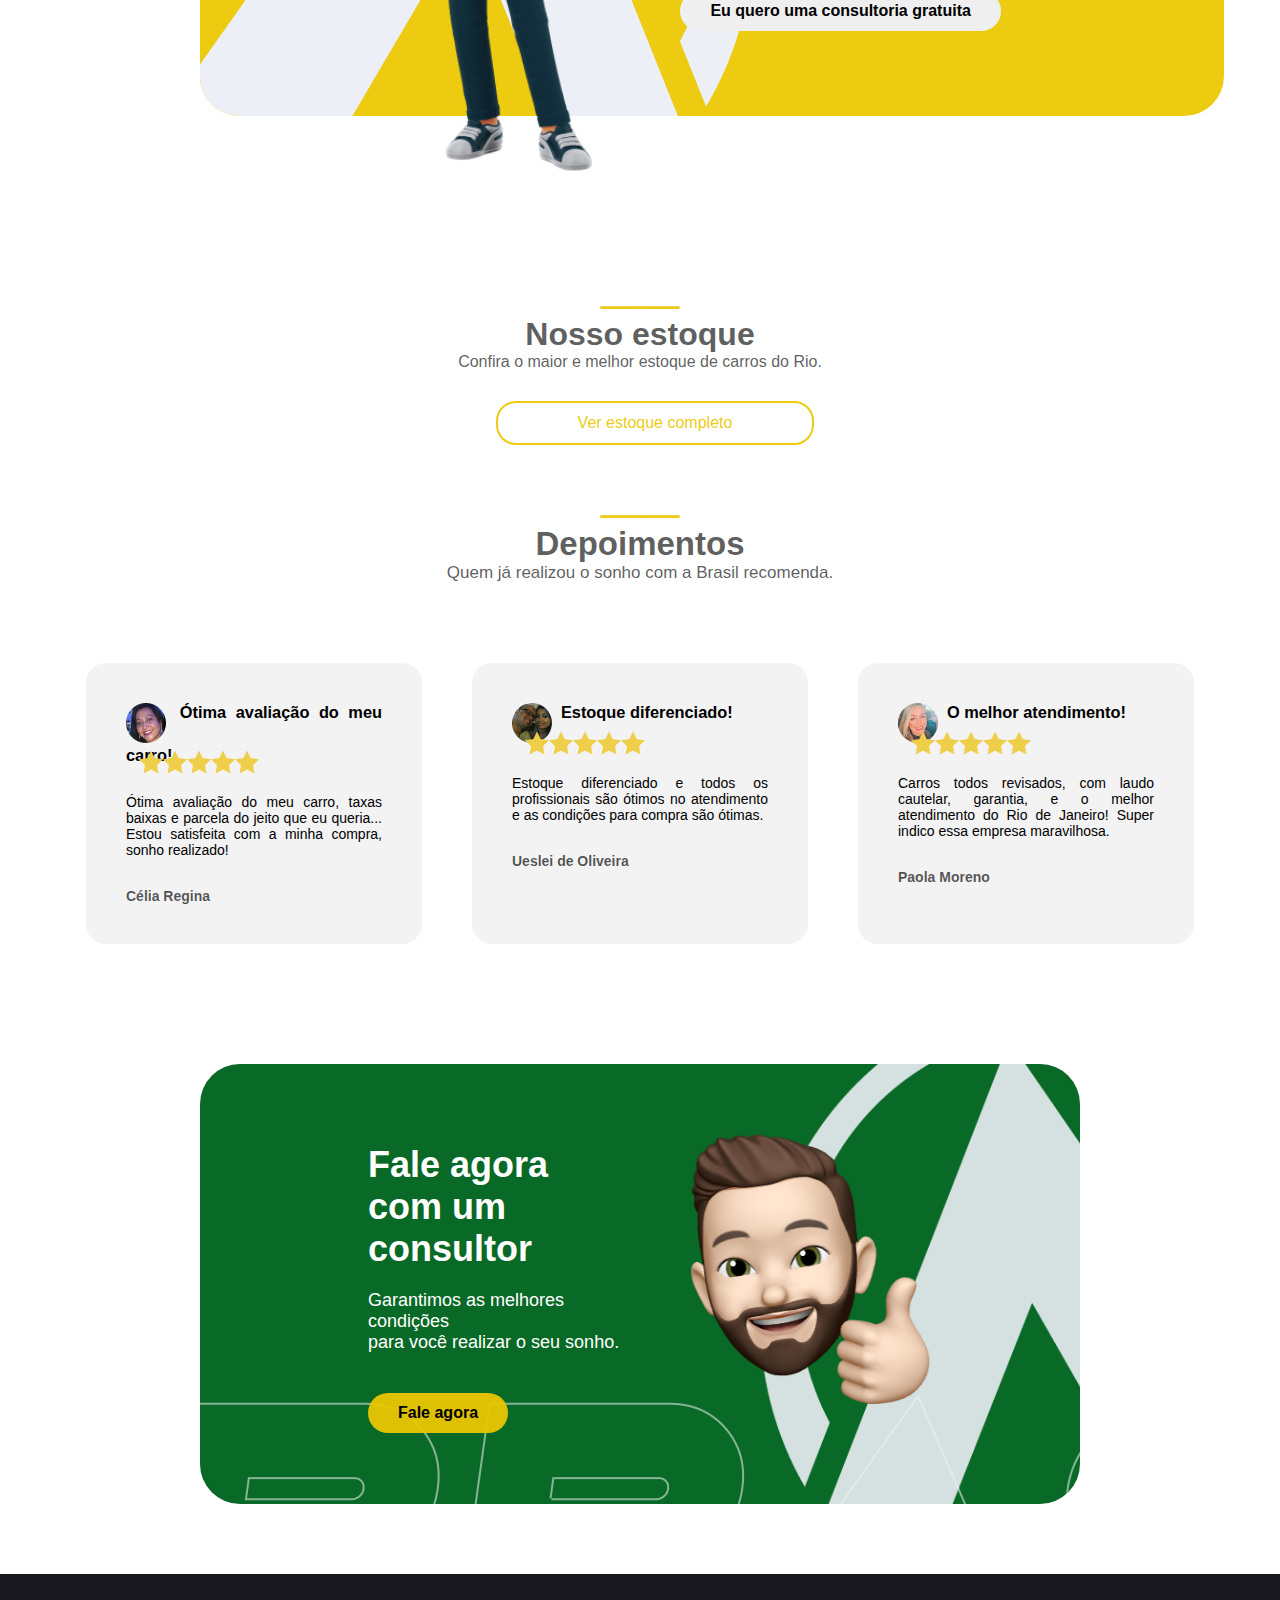
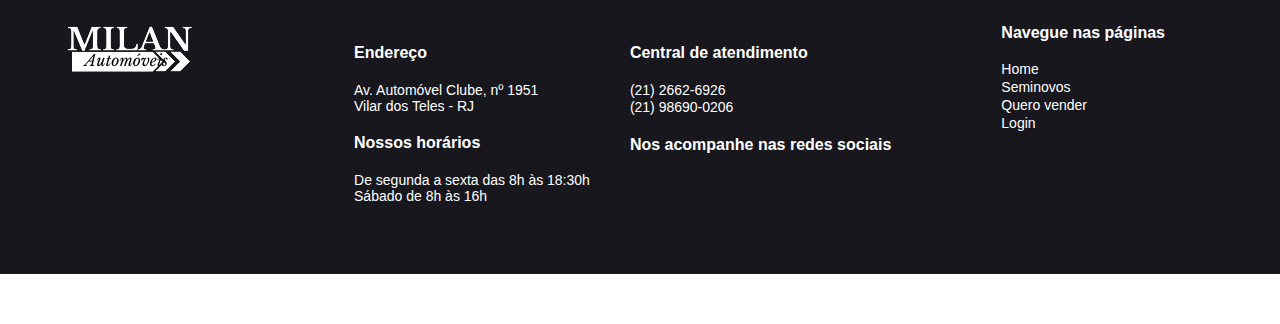
==== commit cc2665d1: "up" ====
--- a/trainning/index.html
+++ b/trainning/index.html
@@ -174,7 +174,7 @@
                         <link rel="phone" href="favicon.ico" type="image/x-icon">
                         <p>(21) 2662-6926</p>
                         <link rel="whatsapp" href="favicon.ico" type="image/x-icon">
-                        <a href="/">(21) 98690-0206</a>
+                        <a class="sem-sublinhado" href="/">(21) 98690-0206</a>
                     </li>
                     <li><div class="titulo"><strong>Nos acompanhe nas redes sociais</strong></div> 
                         <link rel="instagram" href="favicon.ico" type="image/x-icon">
@@ -186,11 +186,11 @@
             </div>
             <div class="info-nav">
                 <ul class="sem-bolinha">
-                    <li><div class="titulo"><strong>Navegue nas páginas</strong></div> <br>
-                        <a href="">Home</a> <br>
-                        <a href="">Seminovos</a> <br>
-                        <a href="">Quero vender</a> <br>
-                        <a href="">Login</a>
+                    <li><div class="titulo2"><strong>Navegue nas páginas</strong></div> <br>
+                        <a class="sem-sublinhado" href="">Home</a> <br>
+                        <a class="sem-sublinhado" href="">Seminovos</a> <br>
+                        <a class="sem-sublinhado" href="">Quero vender</a> <br>
+                        <a class="sem-sublinhado" href="">Login</a>
                     </li>
                 </ul>
             </div>
--- a/trainning/style.css
+++ b/trainning/style.css
@@ -390,12 +390,22 @@
     font-family: var(--fonte-padrao);
 }
 
+.container-infos p, a{
+    font-size: 14px;
+}
+
 .info-logo{
     position: relative;
     top: 50px;
     right: 120px;
 }
 
+.info-nav{
+    position: relative;
+    left: 70px;
+    justify-content: space-around;
+}
+
 .sem-bolinha{
     list-style-type: none;
     position: relative;
@@ -403,7 +413,20 @@
 }
 
 .titulo{
-    padding-top: 10px;
-    padding-bottom: 10px;
-}
-
+    padding-top: 20px;
+    padding-bottom: 20px;
+}
+
+.titulo2{
+    padding: none;
+}
+
+.sem-sublinhado{
+    text-decoration: none;
+    color: white;
+}
+
+.sem-sublinhado:hover{
+    transform: scale(1);
+    text-decoration: underline;
+}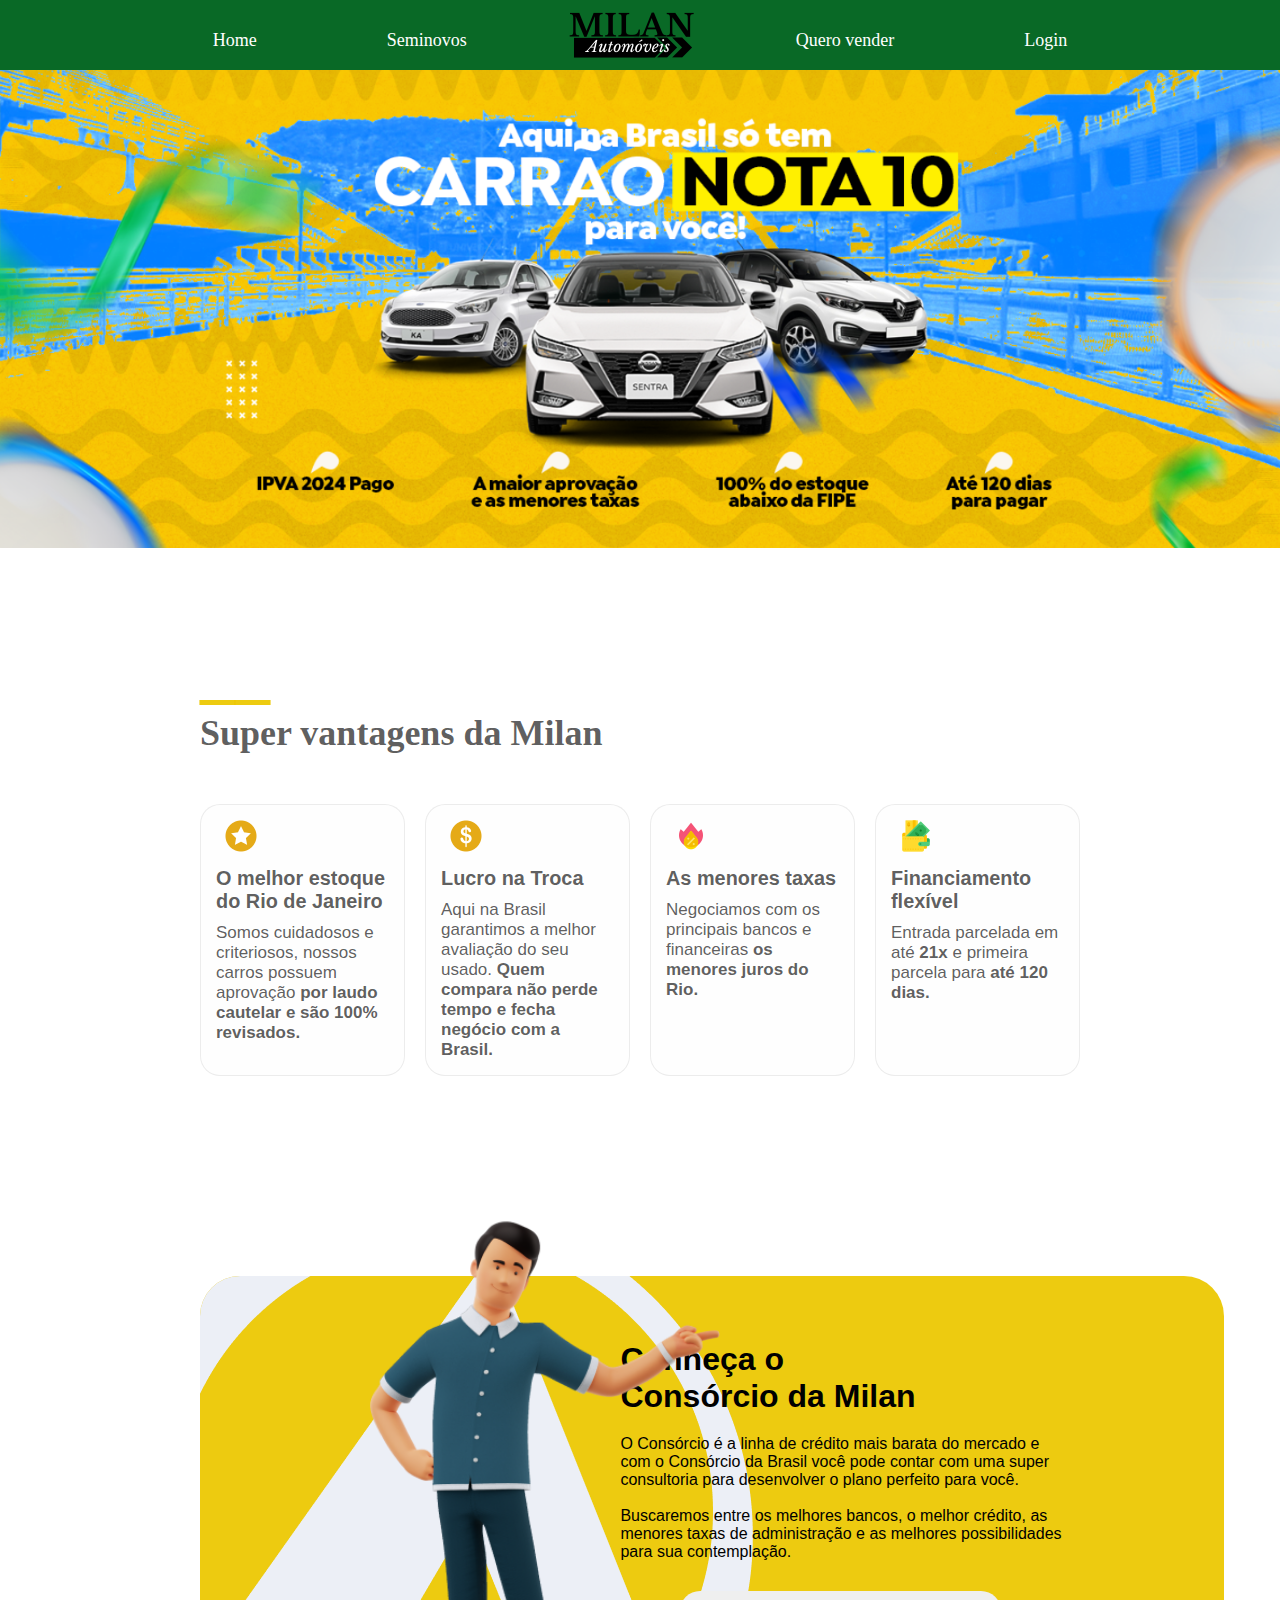
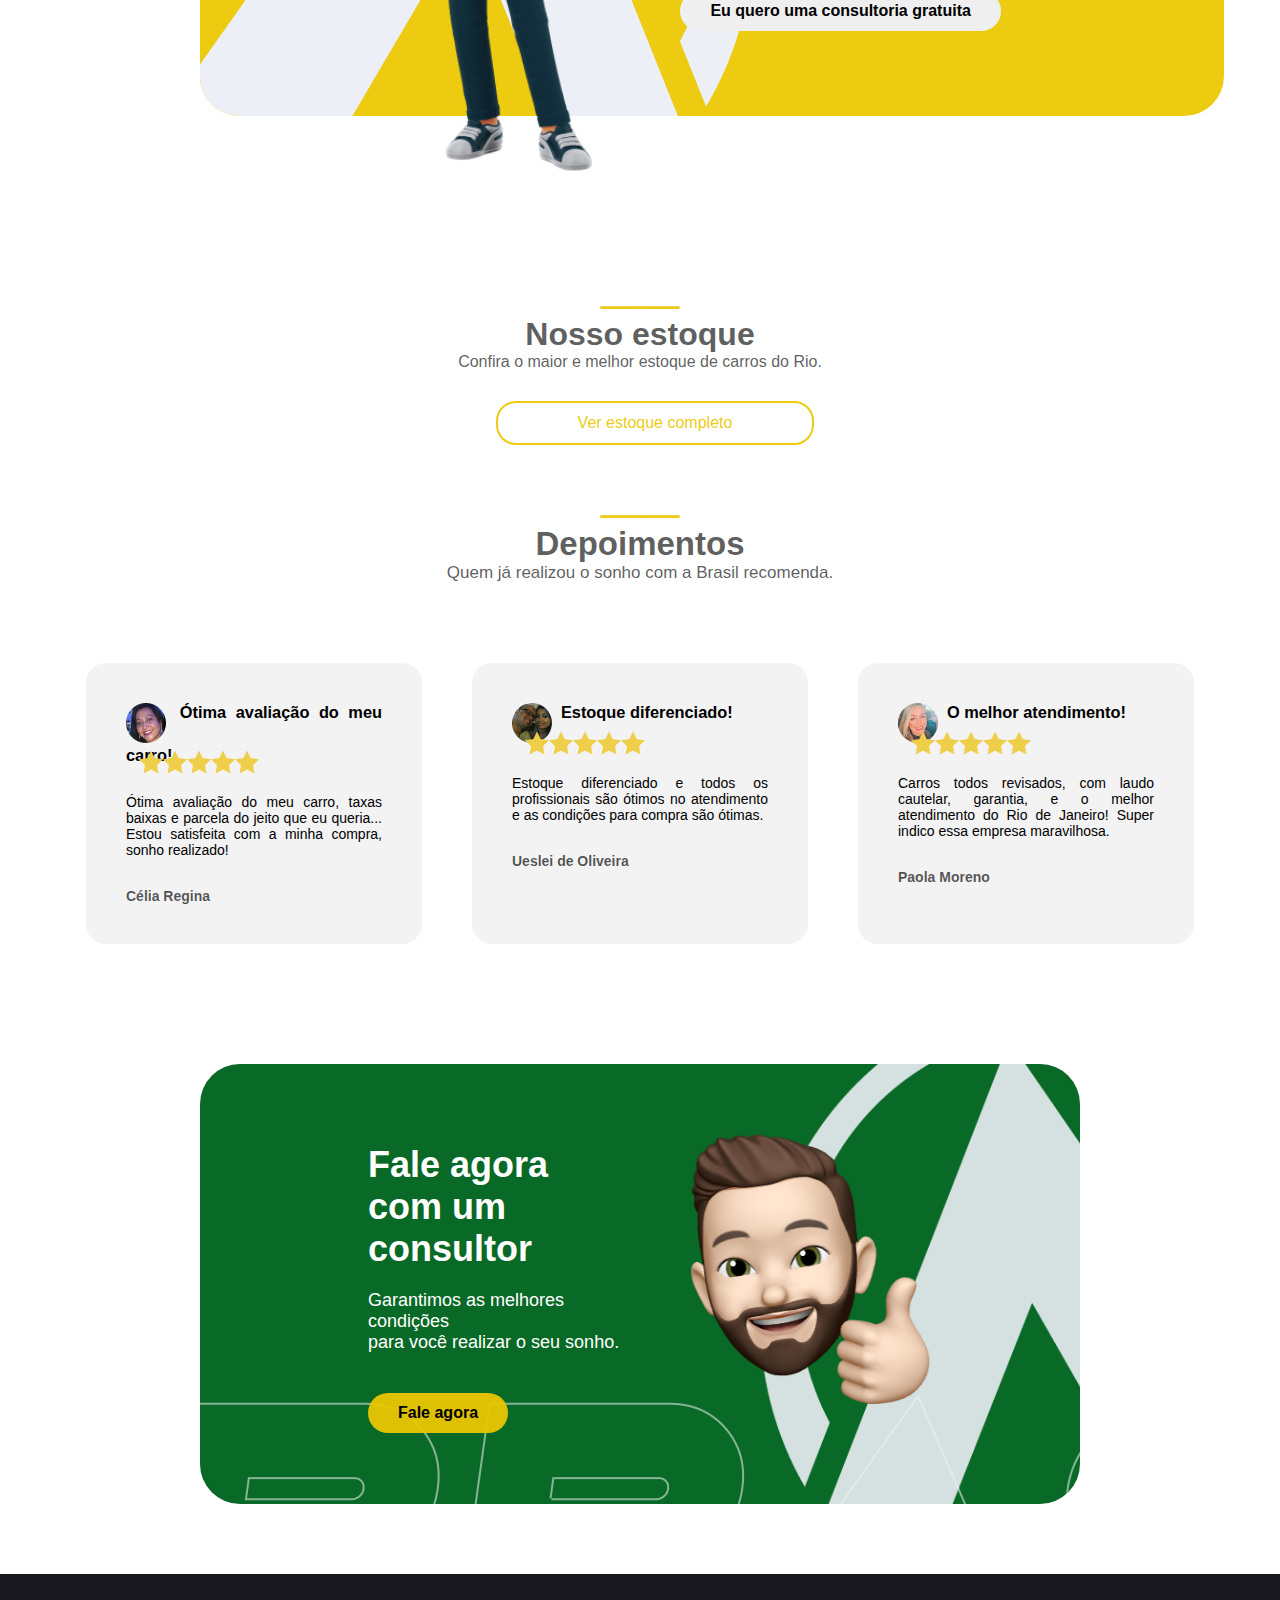
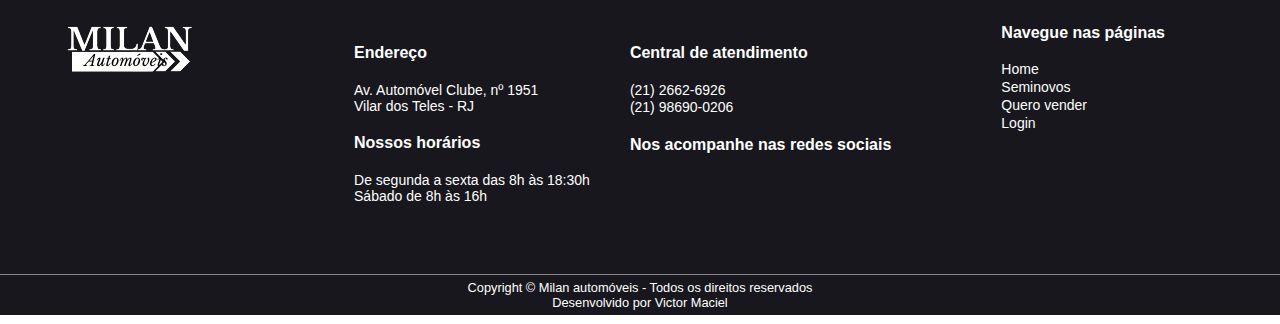
==== commit 63408cd4: "up" ====
--- a/trainning/index.html
+++ b/trainning/index.html
@@ -196,11 +196,9 @@
             </div>
         </div>
     </main>
-    <footer>
+<footer>
         <p>Copyright © Milan automóveis - Todos os direitos reservados</p>
         <p>Desenvolvido por Victor Maciel</p>
-    </footer>
-
-
+</footer>
 </body>
 </html>--- a/trainning/style.css
+++ b/trainning/style.css
@@ -1,7 +1,7 @@
 :root{
     --cor0: rgb(9, 105, 38);
     --cor1: rgba(236, 200, 0, 0.938);
-    
+    --cor2: #17171d;
     --fonte-padrao:'Segoe UI', Tahoma, Geneva, Verdana, sans-serif;
 }
 
@@ -382,9 +382,9 @@
     display: flex;
     width: 100%;
     height: 300px;
-    background-color: rgb(23, 23, 29);
+    background-color: var(--cor2);
     z-index: 10;
-    position: absolute;
+    position: relative;
     justify-content: center;
     color: white;
     font-family: var(--fonte-padrao);
@@ -429,4 +429,14 @@
 .sem-sublinhado:hover{
     transform: scale(1);
     text-decoration: underline;
+}
+
+footer {
+    background-color: var(--cor2);
+    color: white;
+    text-align: center;
+    font-size: 0.8em;
+    padding: 5px;
+    border-top: 1px solid rgba(255, 255, 255, 0.489);
+    font-family: var(--fonte-padrao);
 }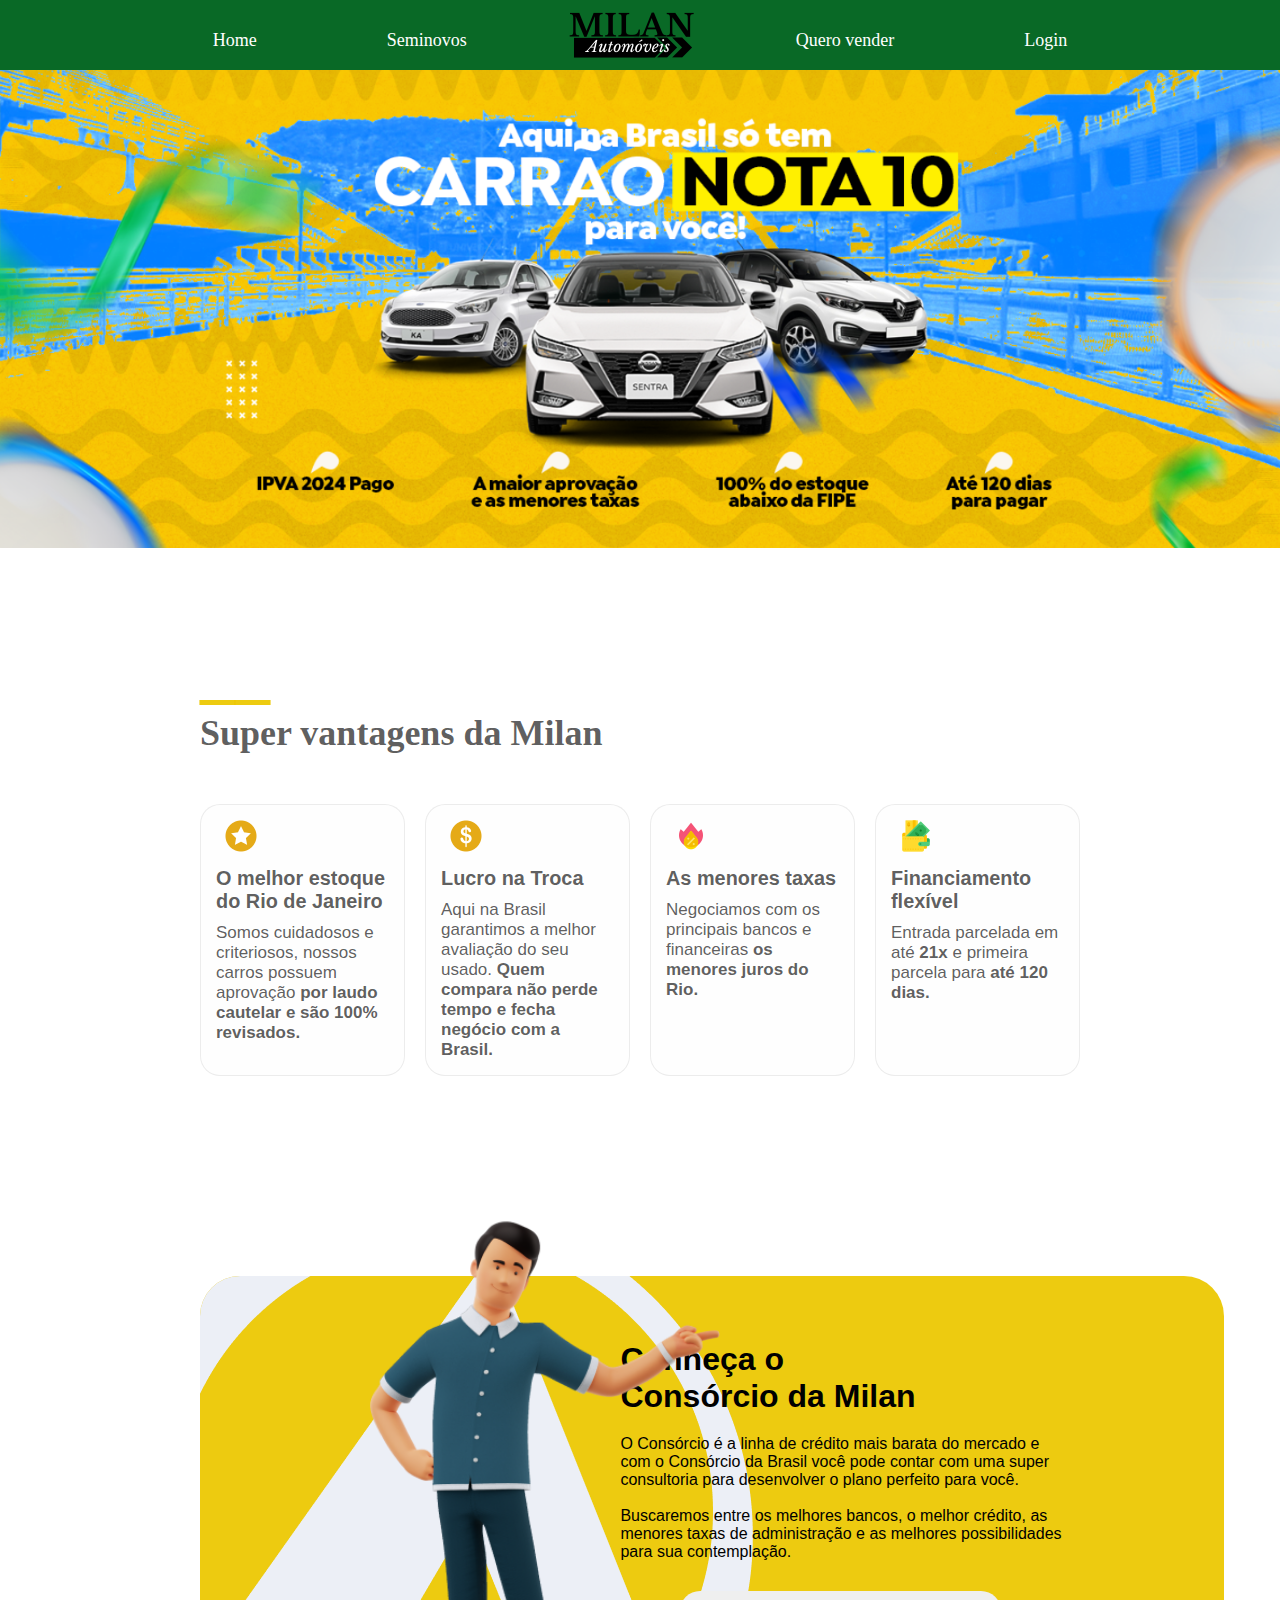
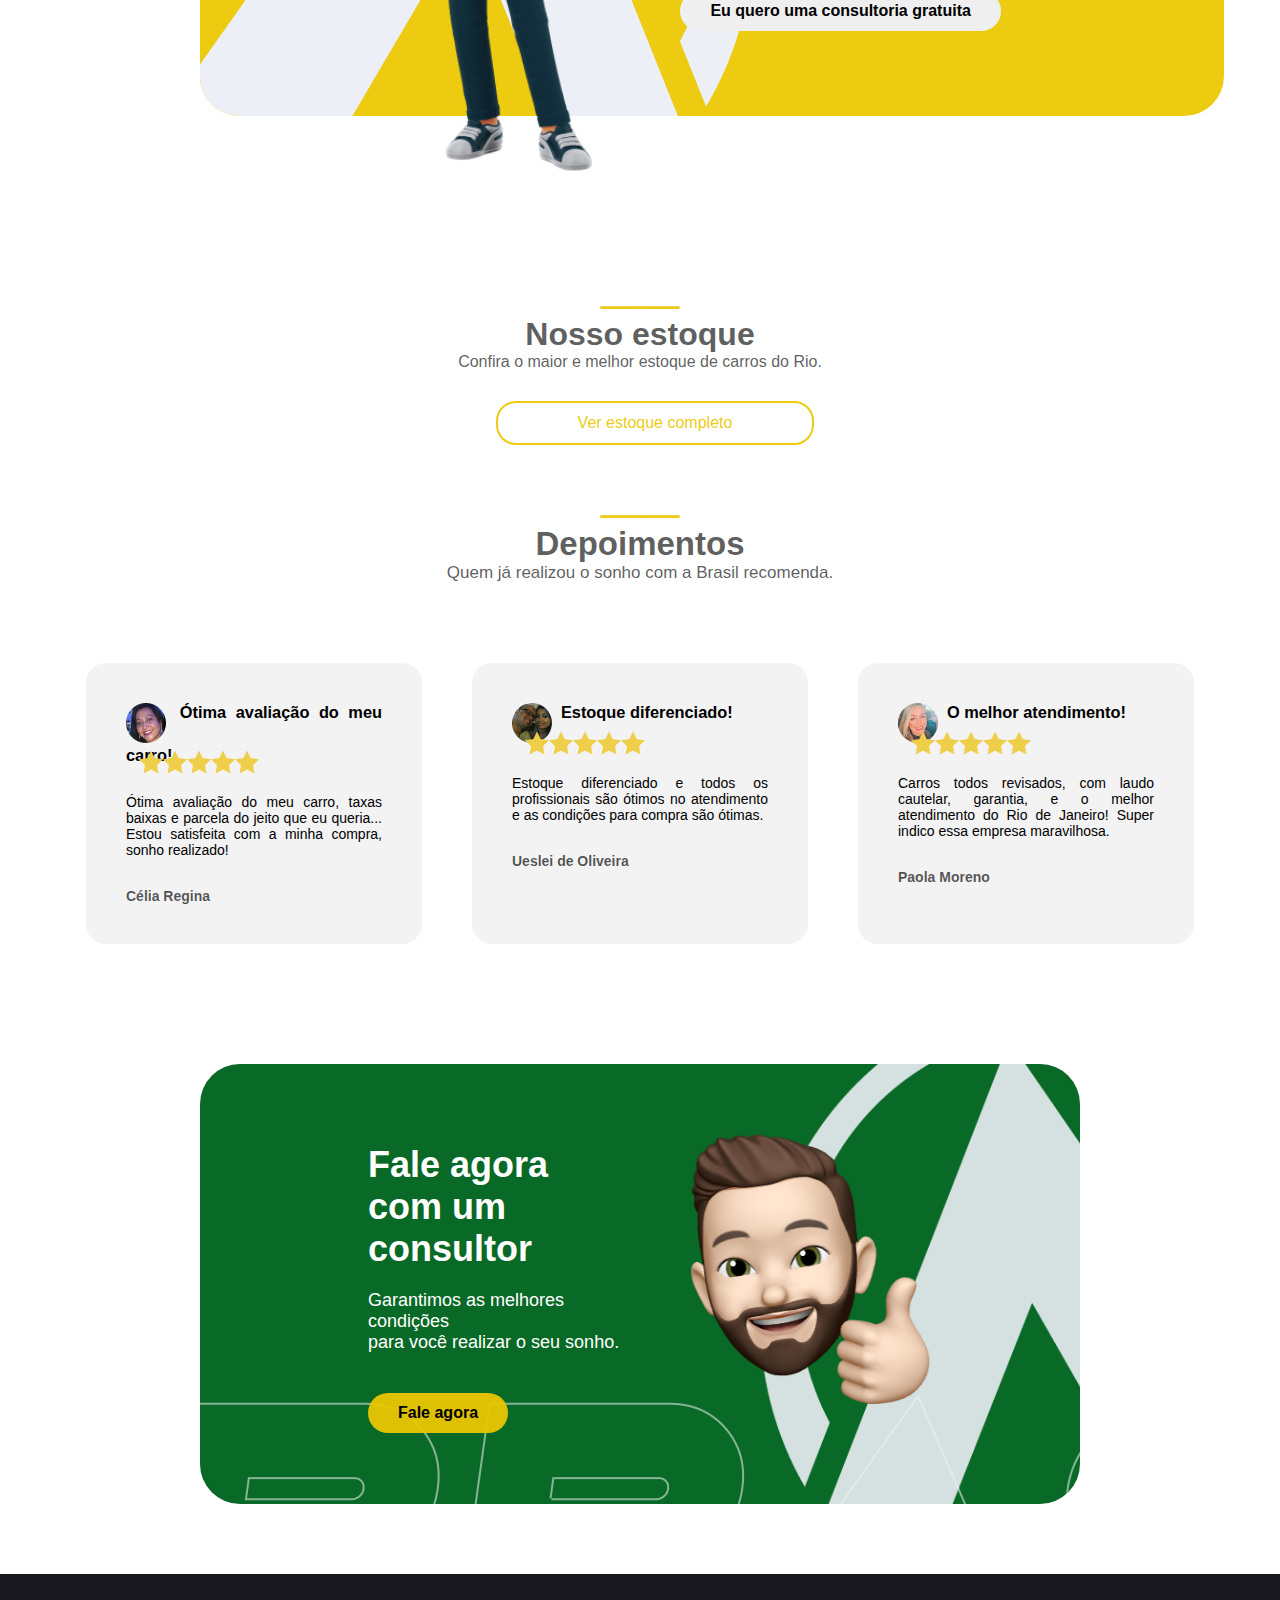
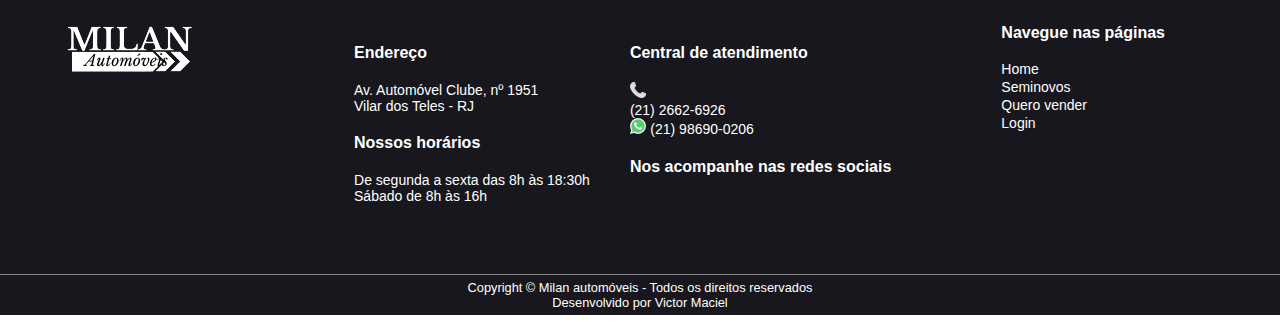
==== commit 2ba1b126: "up" ====
--- a/trainning/index.html
+++ b/trainning/index.html
@@ -171,10 +171,16 @@
             <div class="info-central">
                 <ul class="sem-bolinha">
                     <li><div class="titulo"><strong>Central de atendimento</strong></div>
-                        <link rel="phone" href="favicon.ico" type="image/x-icon">
-                        <p>(21) 2662-6926</p>
-                        <link rel="whatsapp" href="favicon.ico" type="image/x-icon">
-                        <a class="sem-sublinhado" href="/">(21) 98690-0206</a>
+                        <div class="info-central2">
+                            <div>
+                                <img src="Brasil Automóveis_files/telefone.png" alt="phone">
+                                <p>(21) 2662-6926</p>
+                            </div>
+                            <div>
+                                <img src="Brasil Automóveis_files/whatsapp.png" alt="whats app"> 
+                                <a class="sem-sublinhado" href="/">(21) 98690-0206</a>
+                            </div>
+                        </div>
                     </li>
                     <li><div class="titulo"><strong>Nos acompanhe nas redes sociais</strong></div> 
                         <link rel="instagram" href="favicon.ico" type="image/x-icon">
--- a/trainning/style.css
+++ b/trainning/style.css
@@ -412,6 +412,11 @@
     top: 50px;
 }
 
+.info-central2{
+    display: flex;
+    flex-direction: column;
+}
+
 .titulo{
     padding-top: 20px;
     padding-bottom: 20px;
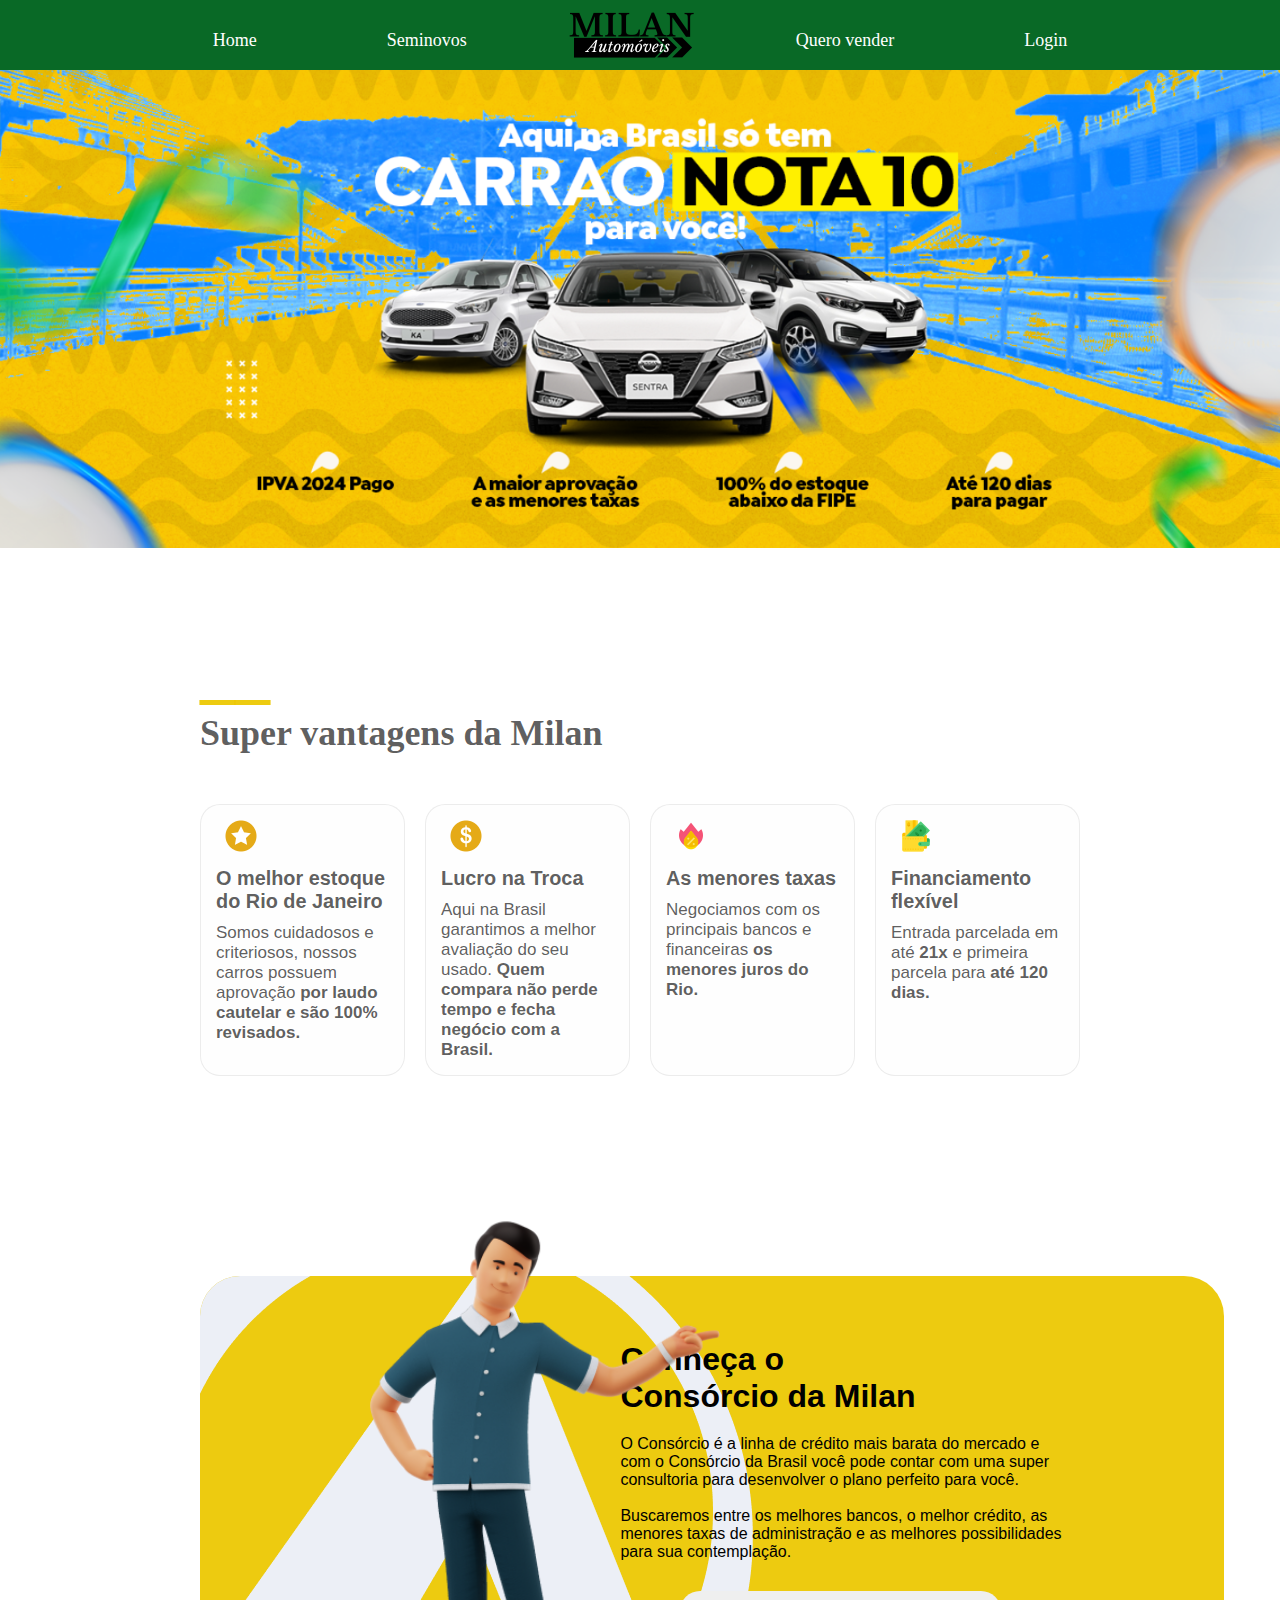
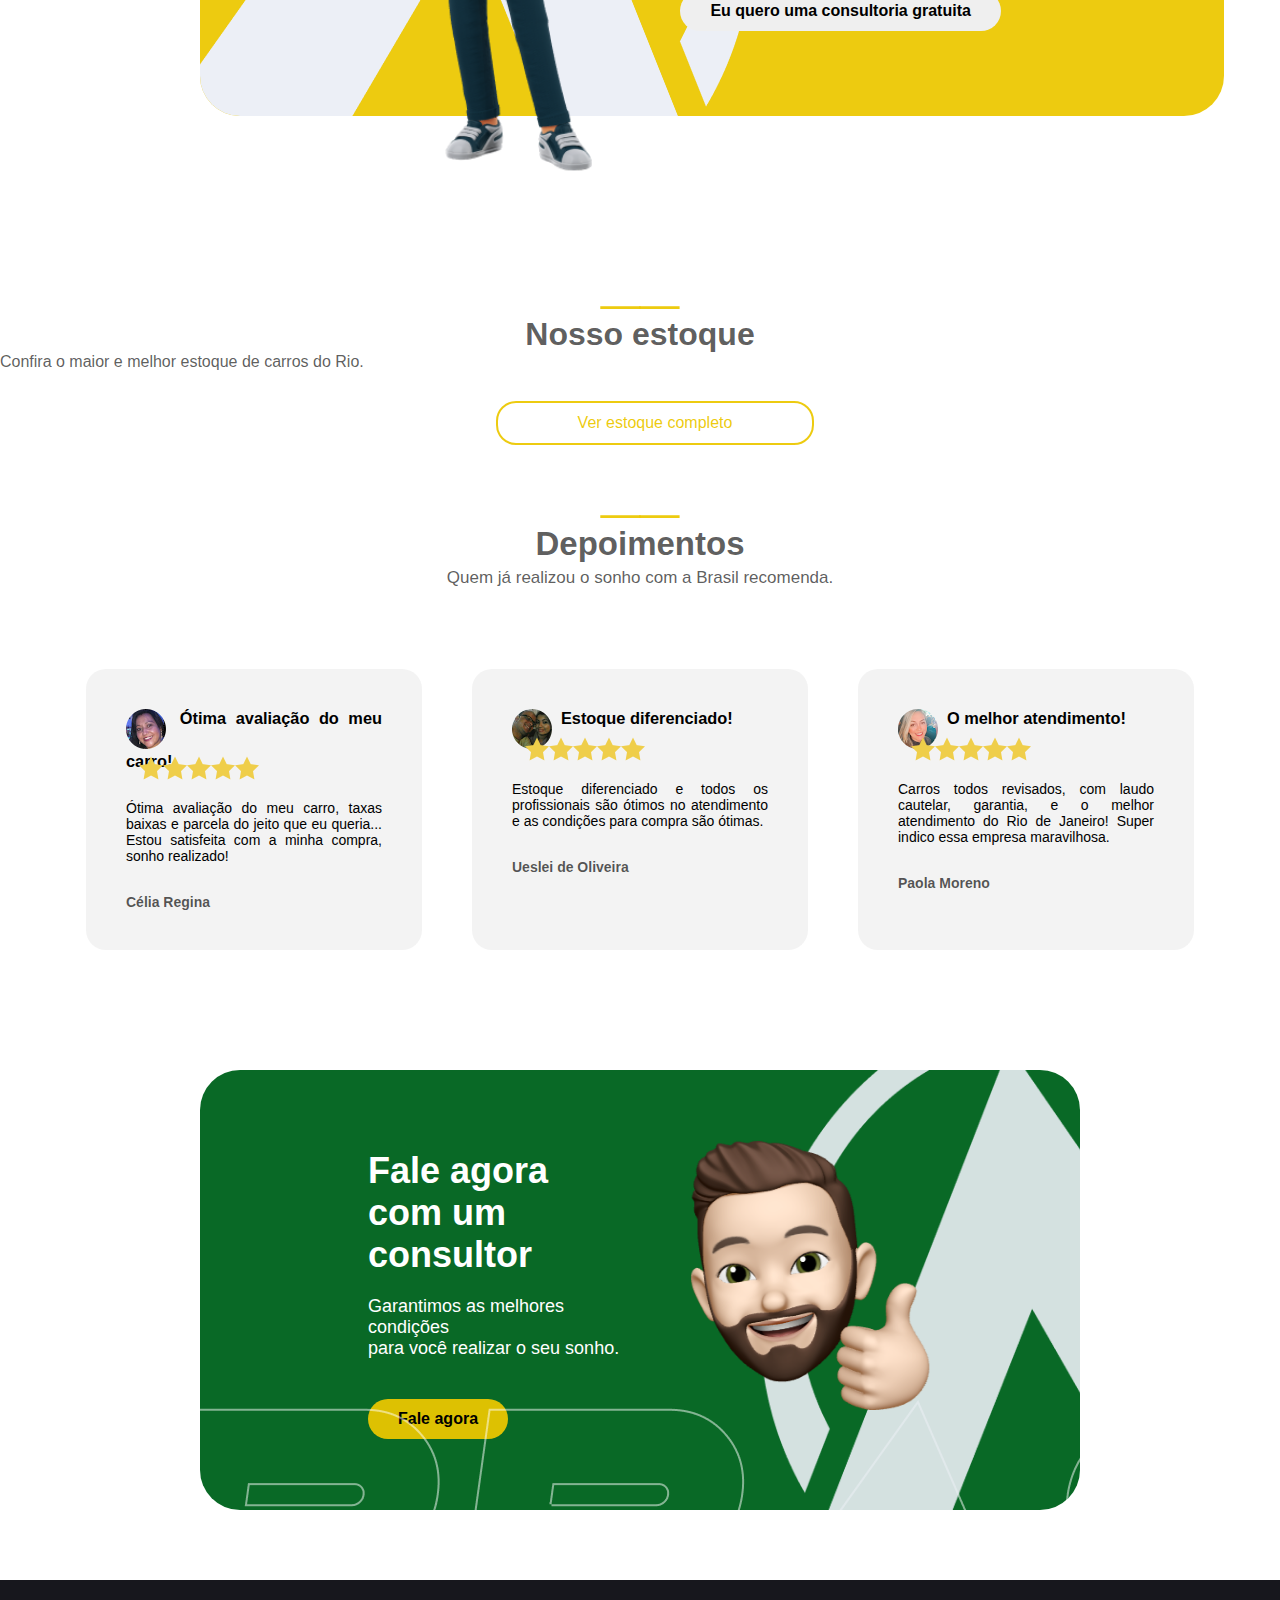
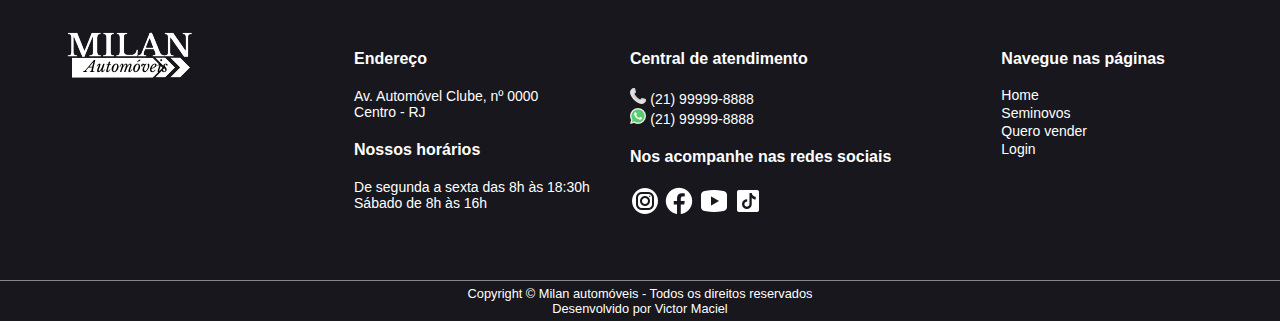
==== commit 71d59856: "up" ====
--- a/trainning/index.html
+++ b/trainning/index.html
@@ -159,8 +159,8 @@
             <div class="info-ende">
                 <ul class="sem-bolinha">
                     <li><div class="titulo"><strong>Endereço</strong></div>
-                        <p>Av. Automóvel Clube, nº 1951 <br>
-                    Vilar dos Teles - RJ</p>
+                        <p>Av. Automóvel Clube, nº 0000 <br>
+                    Centro - RJ</p>
                     </li>
                     <li><div class="titulo"><strong>Nossos horários</strong></div>
                         <p>De segunda a sexta das 8h às 18:30h <br>
@@ -174,19 +174,19 @@
                         <div class="info-central2">
                             <div>
                                 <img src="Brasil Automóveis_files/telefone.png" alt="phone">
-                                <p>(21) 2662-6926</p>
+                                <p>(21) 99999-8888</p>
                             </div>
                             <div>
                                 <img src="Brasil Automóveis_files/whatsapp.png" alt="whats app"> 
-                                <a class="sem-sublinhado" href="/">(21) 98690-0206</a>
+                                <a class="sem-sublinhado" href="/">(21) 99999-8888</a>
                             </div>
                         </div>
                     </li>
                     <li><div class="titulo"><strong>Nos acompanhe nas redes sociais</strong></div> 
-                        <link rel="instagram" href="favicon.ico" type="image/x-icon">
-                        <link rel="facebook" href="favicon.ico" type="image/x-icon">
-                        <link rel="youtube" href="favicon.ico" type="image/x-icon">
-                        <link rel="tiktok" href="favicon.ico" type="image/x-icon">
+                        <a href="/"><img src="Brasil Automóveis_files/instagram.png" alt="instagram"></a>
+                        <a href="/"><img src="Brasil Automóveis_files/facebook.png" alt="facebook"></a>
+                        <a href="/"><img src="Brasil Automóveis_files/youtube.png" alt="youtube"></a>
+                        <a href="/"><img src="Brasil Automóveis_files/tiktok.png" alt="tiktok"></a>
                     </li>
                 </ul>
             </div>
@@ -203,7 +203,7 @@
         </div>
     </main>
 <footer>
-        <p>Copyright © Milan automóveis - Todos os direitos reservados</p>
+        <p>Copyright © Milan automóveis - Todos os direitos reservados</p><br>
         <p>Desenvolvido por Victor Maciel</p>
 </footer>
 </body>
--- a/trainning/style.css
+++ b/trainning/style.css
@@ -338,7 +338,6 @@
     margin-right: 60px;
     margin-top: 40px;
     background-color: var(--cor1);
-    position: absolute;
     z-index: 7;
 }
 
@@ -404,6 +403,7 @@
     position: relative;
     left: 70px;
     justify-content: space-around;
+    margin-top: 20px;
 }
 
 .sem-bolinha{
@@ -412,9 +412,8 @@
     top: 50px;
 }
 
-.info-central2{
-    display: flex;
-    flex-direction: column;
+.info-central2 img, p{
+    display: inline-block
 }
 
 .titulo{
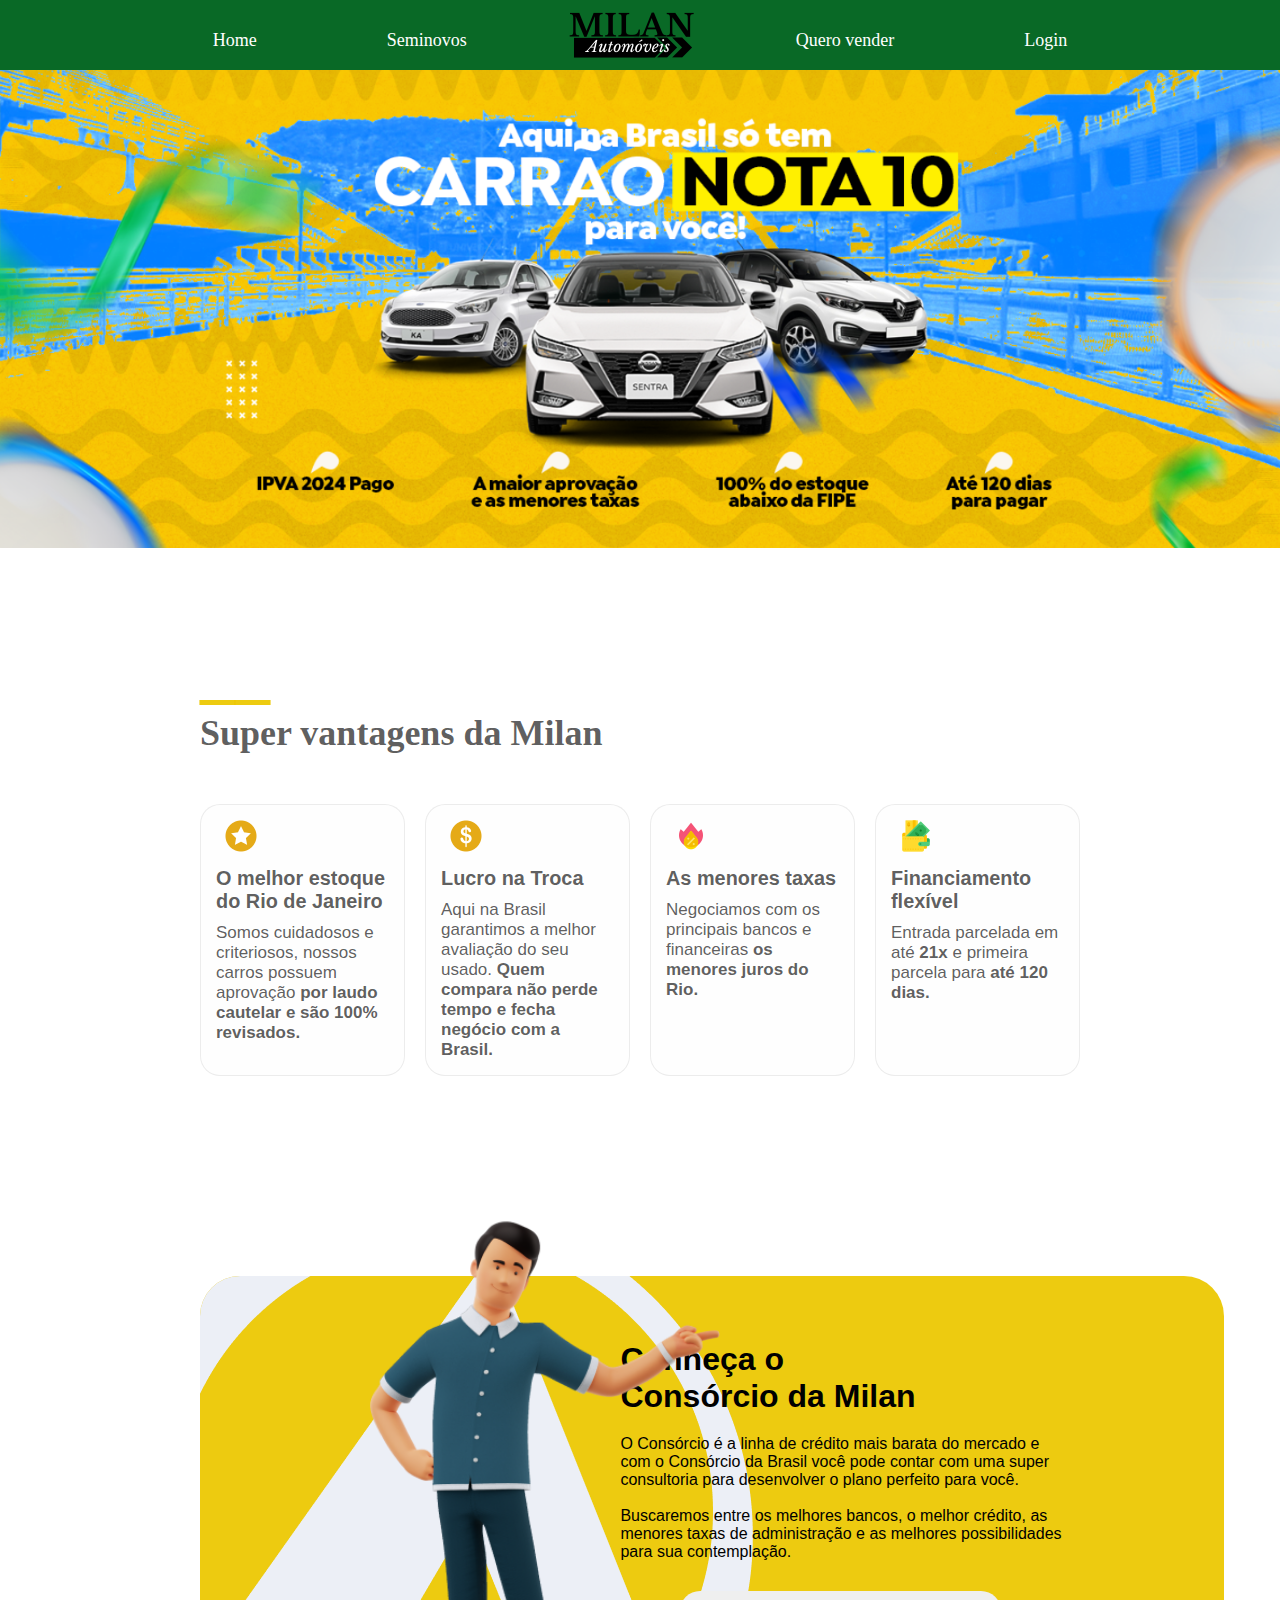
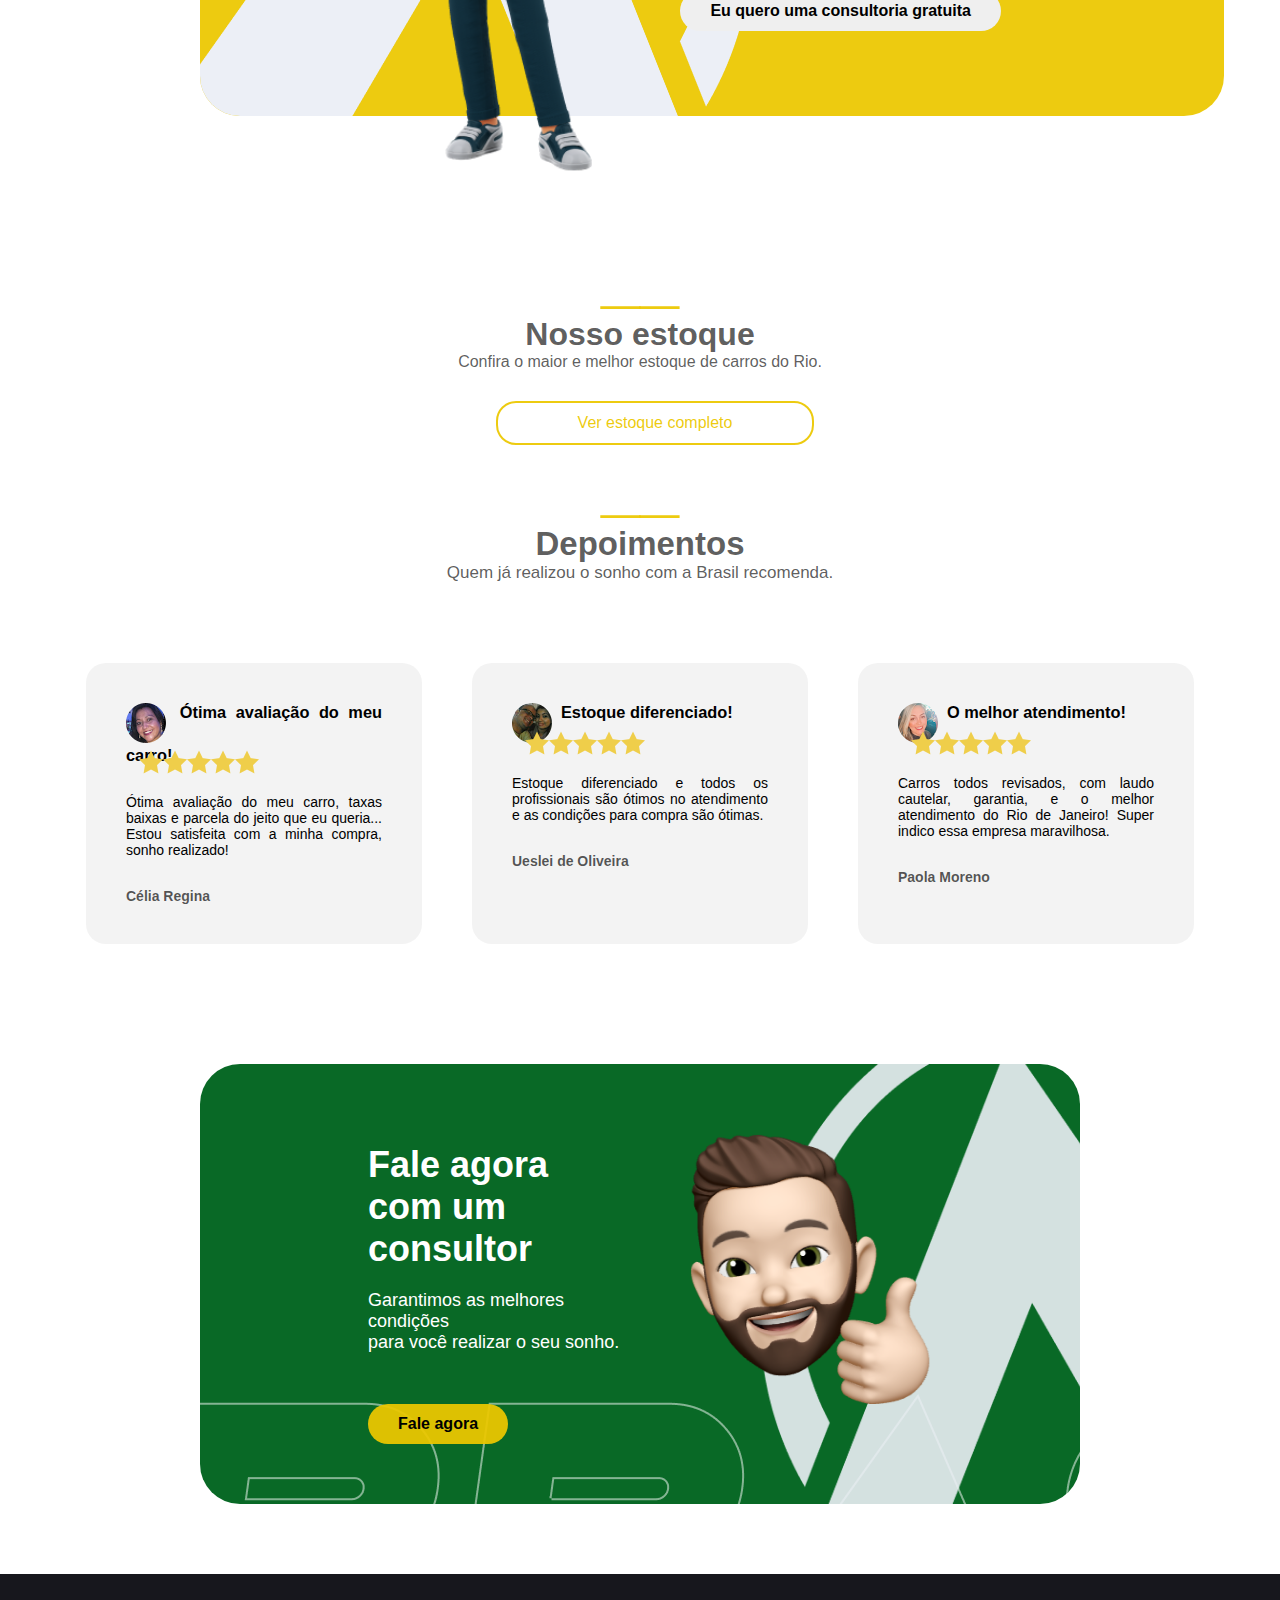
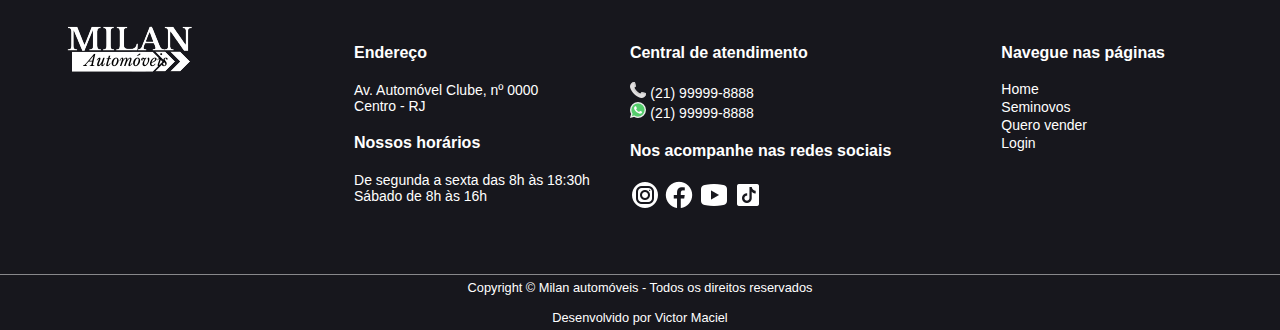
==== commit 794f2e01: "up" ====
--- a/trainning/index.html
+++ b/trainning/index.html
@@ -53,6 +53,7 @@
                 </div>
             </div>
         </div>
+    </main>
         <section>
             <img class="guy" src="Brasil Automóveis_files/guy.2d82357910d3dd64fd7b.webp" alt="guy">
             <div class="consorcio">
@@ -141,7 +142,7 @@
             <div class="Fale-agora1">
                 <div class="Fale-agora2">
                     <h1>Fale agora com um <br>consultor</h1>
-                    <p>Garantimos as melhores condições <br>para você realizar o seu sonho.</p>
+                    <p>Garantimos as melhores condições <br>para você realizar o seu sonho.</p><br>
                     <button onclick="window.location.href='/'" class="button-cta-fale"><strong>Fale agora</strong></button>
                 </div>
                 <div class="Fale-agora3">
@@ -173,8 +174,8 @@
                     <li><div class="titulo"><strong>Central de atendimento</strong></div>
                         <div class="info-central2">
                             <div>
-                                <img src="Brasil Automóveis_files/telefone.png" alt="phone">
-                                <p>(21) 99999-8888</p>
+                                <img class="alinhar" src="Brasil Automóveis_files/telefone.png" alt="phone">
+                                <p class="alinhar">(21) 99999-8888</p>
                             </div>
                             <div>
                                 <img src="Brasil Automóveis_files/whatsapp.png" alt="whats app"> 
@@ -201,7 +202,6 @@
                 </ul>
             </div>
         </div>
-    </main>
 <footer>
         <p>Copyright © Milan automóveis - Todos os direitos reservados</p><br>
         <p>Desenvolvido por Victor Maciel</p>
--- a/trainning/style.css
+++ b/trainning/style.css
@@ -192,7 +192,7 @@
     text-align: center;
 }
 
-main .underline{
+body .underline{
     font-size: 70px;
     color: var(--cor1);
 }
@@ -287,6 +287,7 @@
    display: flex;
    border: none;
    z-index: -1;
+   position: relative;
 }
 
 .brasil{
@@ -328,17 +329,17 @@
 }   
 
 .Fale-agora2 button{
+    position: absolute;
     padding: 10px 20px; /* Espaçamento interno do botão */
     font-size: 16px; /* Tamanho da fonte */
     border: none; /* Remover a borda padrão */
     border-radius: 20px; /* Cantos arredondados */
     cursor: pointer; /* Alterar o cursor ao passar sobre o botão */
     font-family: var(--fonte-padrao);
+    margin-top: 30px;
     padding: 11px 30px;
-    margin-right: 60px;
-    margin-top: 40px;
     background-color: var(--cor1);
-    z-index: 7;
+    z-index: 10;
 }
 
 .Fale-agora2 button:hover{
@@ -412,8 +413,8 @@
     top: 50px;
 }
 
-.info-central2 img, p{
-    display: inline-block
+.alinhar {
+    display: inline-block;
 }
 
 .titulo{
